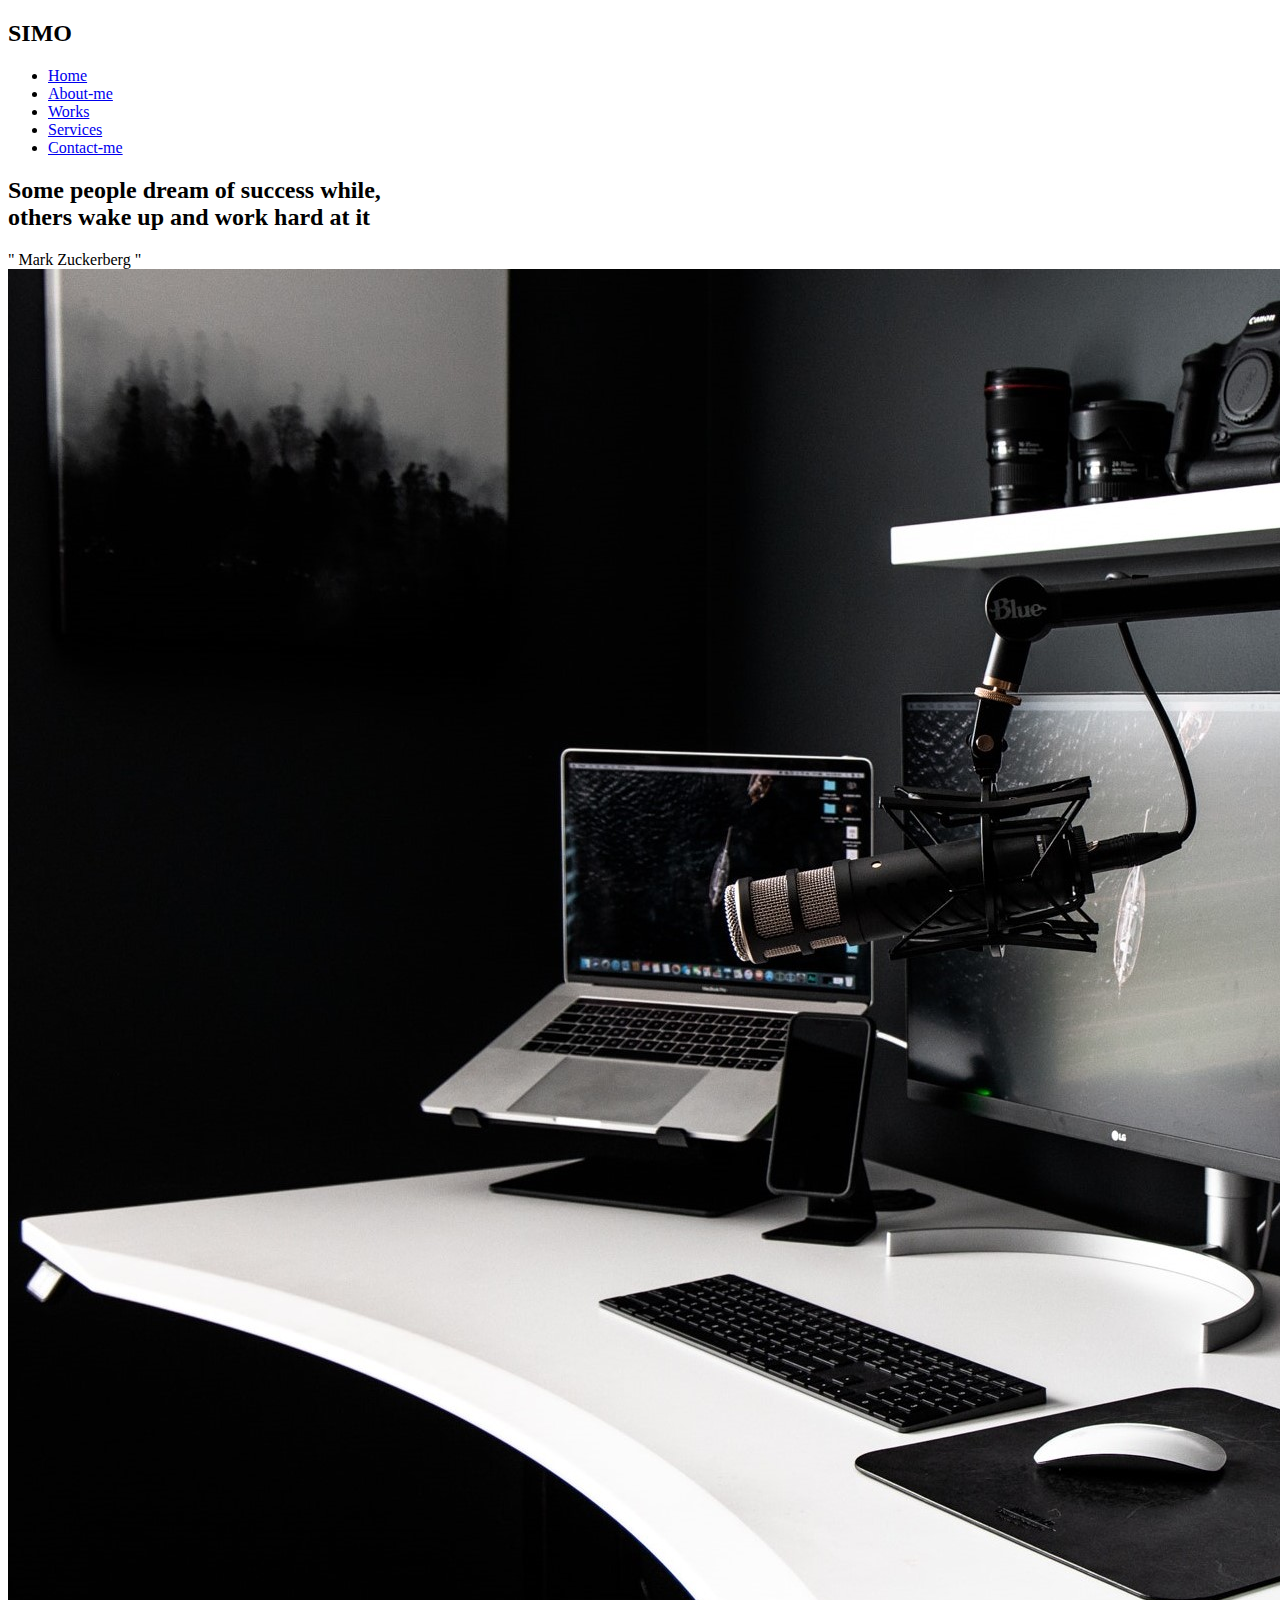
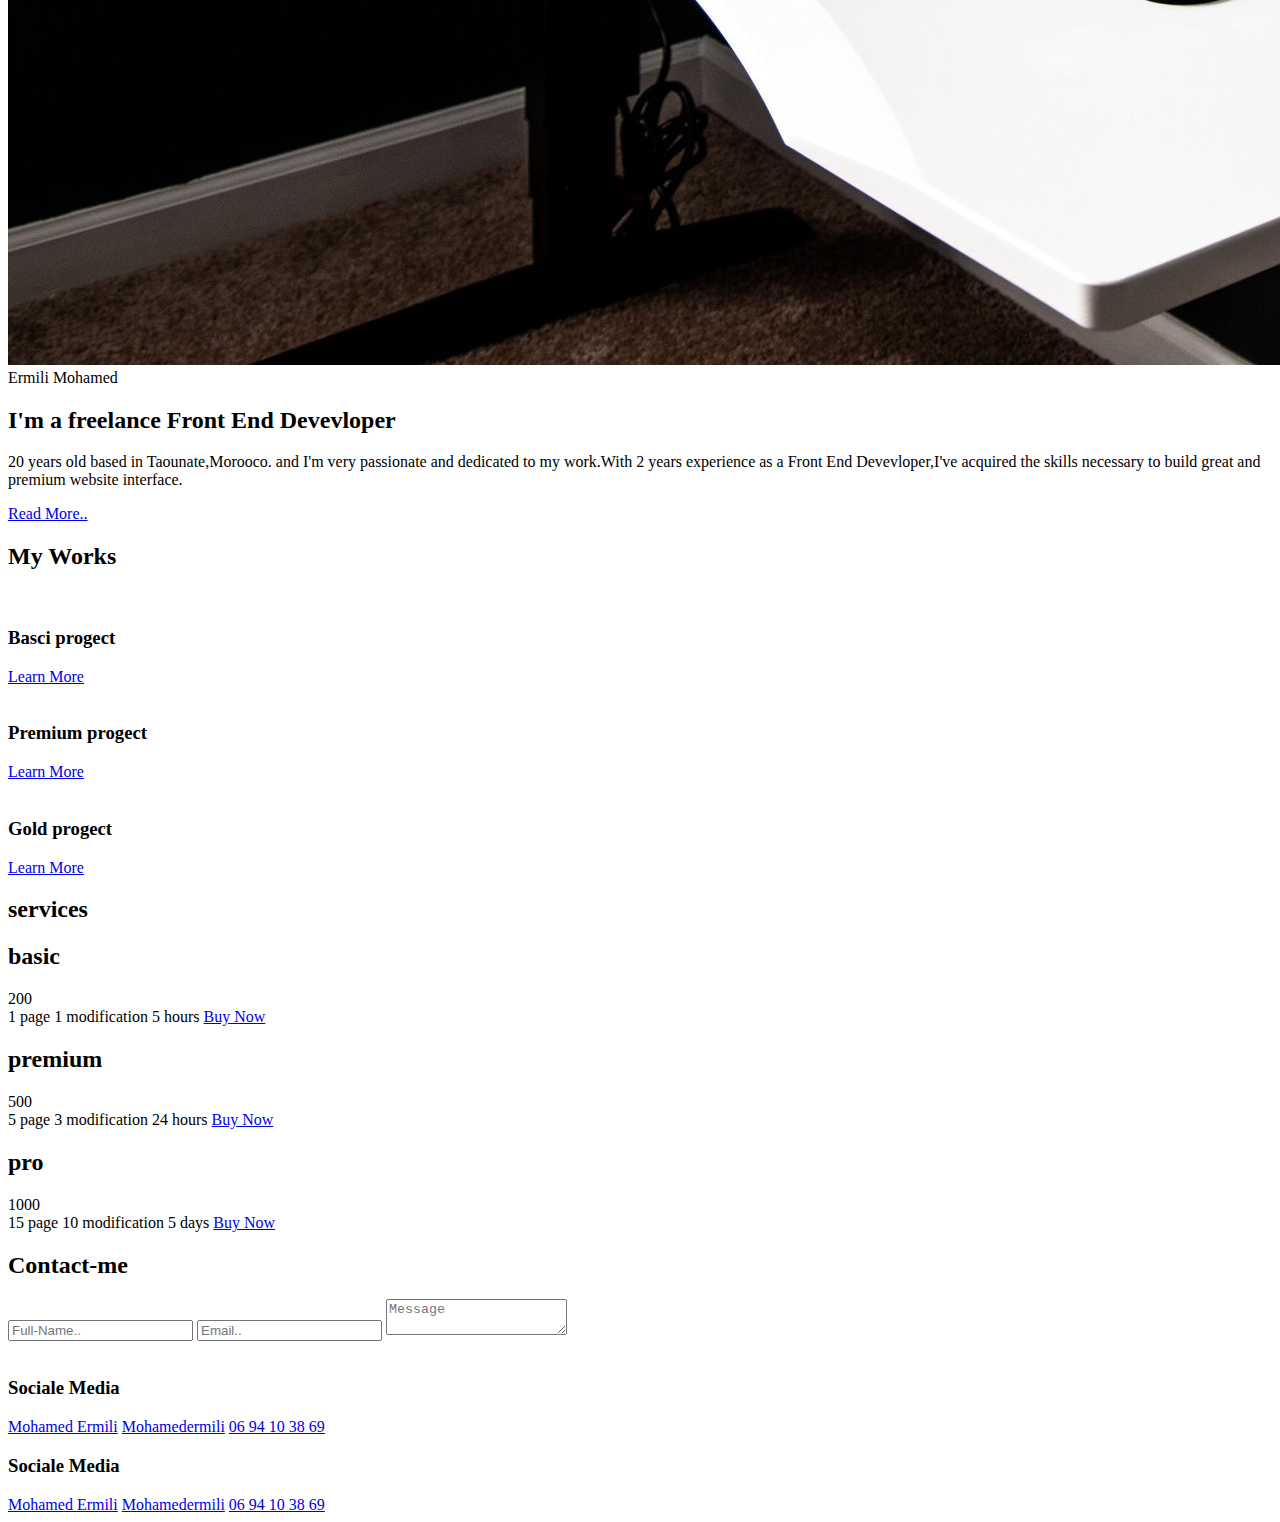
==== index.html @ 32593f36 "update" ====
<!DOCTYPE html>
<html lang="en">
<head>
    <meta charset="UTF-8">
    <meta http-equiv="X-UA-Compatible" content="IE=edge">
    <link rel="stylesheet" href="path/to/font-awesome/css/font-awesome.min.css">
    <meta name="viewport" content="width=device-width, initial-scale=1.0">
    <link rel="stylesheet" href="css/portfolio.css">
    <link rel="stylesheet" href="aos-master/dist/aos.css">
    <title>Portfolio</title>
</head>
<body>
    <header>
        <div class="container">
            <div class="logo">
                <h2><span>S</span>IMO</h2>
            </div>
            <div class="nav">
                    <i class="fa fa-bars"></i>
                <ul>
                    <li><a href="#" class="active">Home</a></li>
                    <li><a href="#About-me">About-me</a></li>
                    <li><a href="#Works">Works</a></li>
                    <li><a href="#Services">Services</a></li>
                    <li><a href="#Contact-me">Contact-me</a></li>
                </ul>
            </div>
        </div>
    </header>
    <section class="slider">
        <div class="title">
            <h2 class="uppercase">Some people dream of success
            while,<br>
            others wake up and work hard at it</h2>
            <span>" Mark Zuckerberg "</span>
        </div>
    </section>
    <section class="about" id="About-me">
        <div class="container">
            <div class="image" data-aos="fade-down">
                <img src="images/computer.jpg" alt="">
            </div>
            <div class="info" data-aos="fade-up">
                <div class="desc">
                    <span>Ermili Mohamed</span>
                    <h2>I'm a freelance Front End Devevloper</h2>
                    <p>
                        20 years old based in Taounate,Morooco. and I'm very passionate and dedicated to my work.With 2 years experience as a Front End Devevloper,I've acquired the skills necessary to build great and premium website interface.
                    </p>
                    <a href="#">Read More..</a>
                </div>
            </div>
        </div>
    </section>
    <section class="progect" id="Works" data-aos="fade-up">
        <div class="main-title">
            <h2 class="">My Works</h2>
        </div>
        <div class="container">
            <div class="box"  data-aos="fade-left">
                <img src="images/work1.webp" alt="">
                <div class="desc" data-aos="fade-up">
                    <h3> Basci progect <i class="fa fa-star"></i></h3>
                    <a href="#">Learn More</a>
                </div>
            </div>
            <div class="box"  data-aos="fade-up">
                <img src="images/work2.webp" alt="">
                <div class="desc" data-aos="fade-up">
                    <h3> Premium progect <i class="fa fa-star"></i> <i class="fa fa-star"></i></h3>
                    <a href="#">Learn More</a>
                </div>
            </div>
            <div class="box" data-aos="fade-up">
                <img src="images/work3.webp" alt="">
                <div class="desc" data-aos="fade-up">
                    <h3> Gold progect <i class="fa fa-star"></i><i class="fa fa-star"></i><i class="fa fa-star"></i></h3>
                    <a href="#">Learn More</a>
                </div>
            </div>
        </div>
    </section>
    <section class="services" id="Services" data-aos="fade-up">
        <div class="container">
            <div class="main-title">
                <h2 class="">services</h2>
            </div>
            <div class="prices">
                <div class="box" data-aos="fade-up">
                    <h2>basic <br><i class="fa fa-star"></i></h2>
                    <div class="number">
                        <span>200</span>
                    </div>
                    <span class="cond">1 page</span>
                    <span class="cond">1 modification</span>
                    <span class="cond">5 hours</span>
                    <a href="#">Buy Now</a>
                </div>
                <div class="box">
                    <h2>premium <br><i class="fa fa-star"></i> <i class="fa fa-star"></i></h2>
                    <div class="number">
                        <span>500</span>
                    </div>
                    <span class="cond">5 page</span>
                    <span class="cond">3 modification</span>
                    <span class="cond">24 hours</span>
                    <a href="#">Buy Now</a>
                </div>
                <div class="box" data-aos="fade-down">
                    <h2>pro <br><i class="fa fa-star"></i> <i class="fa fa-star"></i> <i class="fa fa-star"></i></h2>
                    <div class="number">
                        <span>1000</span>
                    </div>
                    <span class="cond">15 page</span>
                    <span class="cond">10 modification</span>
                    <span class="cond">5 days</span>
                    <a href="#">Buy Now</a>
                </div>
            </div>
        </div>
    </section>
    <footer id="Contact-me">
        <div class="main-title">
            <h2 class="">Contact-me</h2>
        </div>
        <div class="container">
            <form action="">
                <label for=""> </label>
                <input type="text"  placeholder="Full-Name..">
                <label for=""></label>
                <input type="email" placeholder="Email..">
                <label for=""></label>
                <textarea placeholder="Message"></textarea >
            </form>
            <div class="me">
                <div class="image">
                    <img src="images/skills-01.jpg" alt="">
                </div>
                <div class="contact">
                    <div class="sociale">
                        <h3>Sociale Media</h3>
                        <a href="#">Mohamed Ermili</a>
                        <a href="#"> Mohamedermili</a>
                        <a href="#">06 94 10 38 69</a>
                    </div>
                    <div class="sociale">
                        <h3>Sociale Media</h3>
                        <a href="#">Mohamed Ermili</a>
                        <a href="#"> Mohamedermili</a>
                        <a href="#">06 94 10 38 69</a>
                    </div>
                </div>
            </div>
        </div>
    </footer>
    <script src="aos-master/dist/aos.js"></script>
    <script> AOS.init()</script>
</body>
</html>
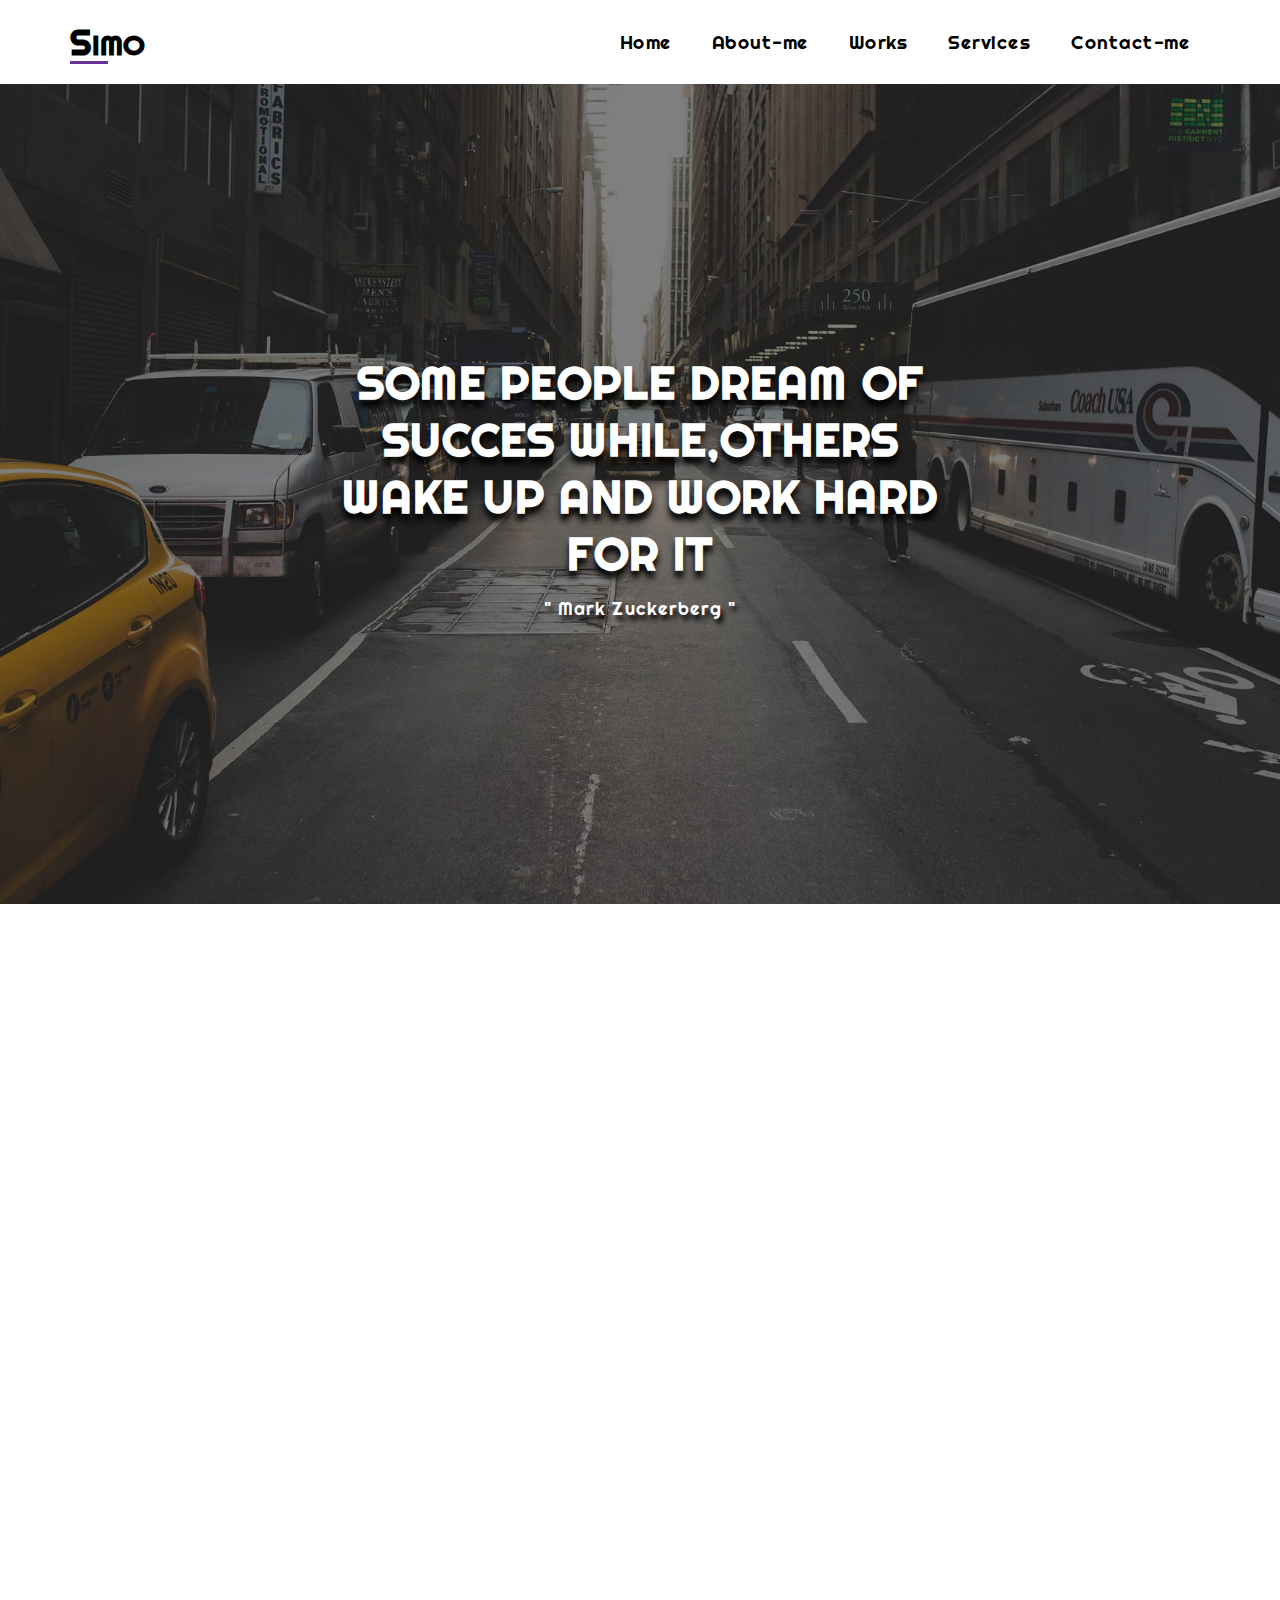
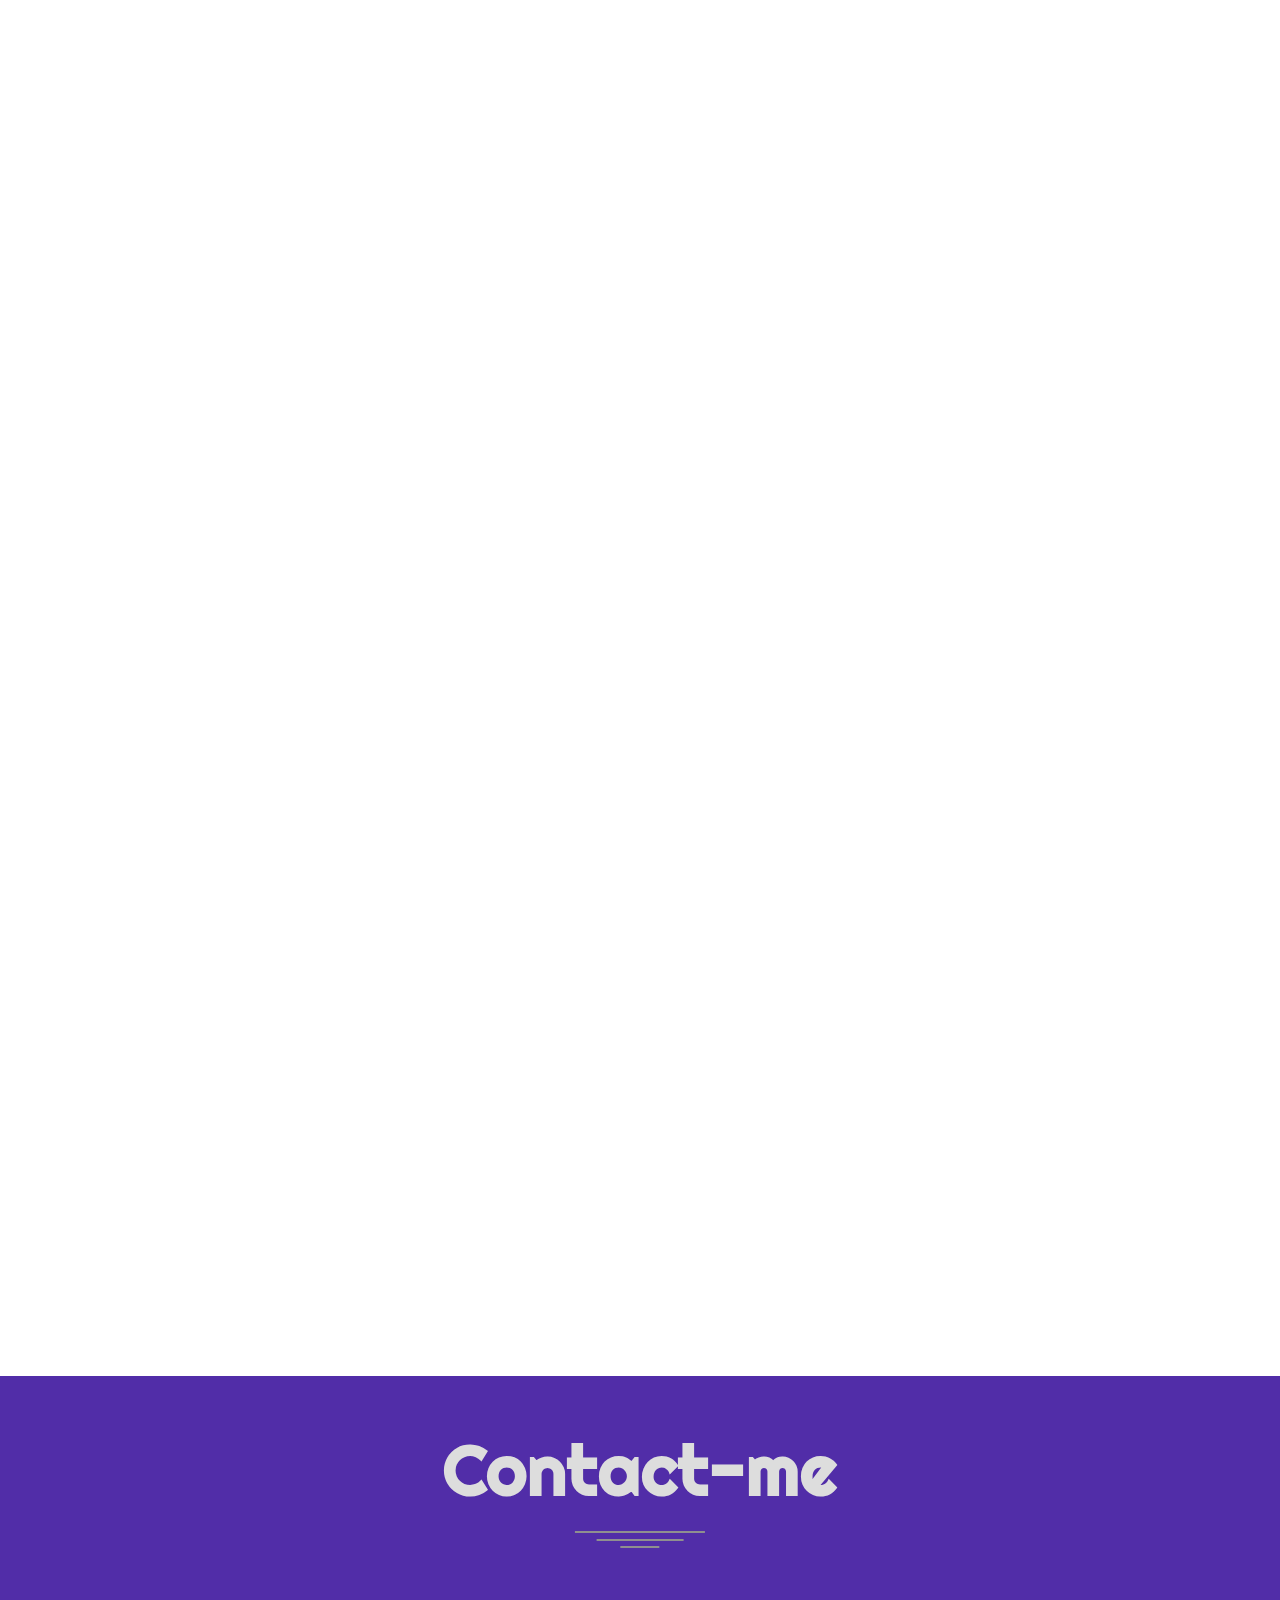
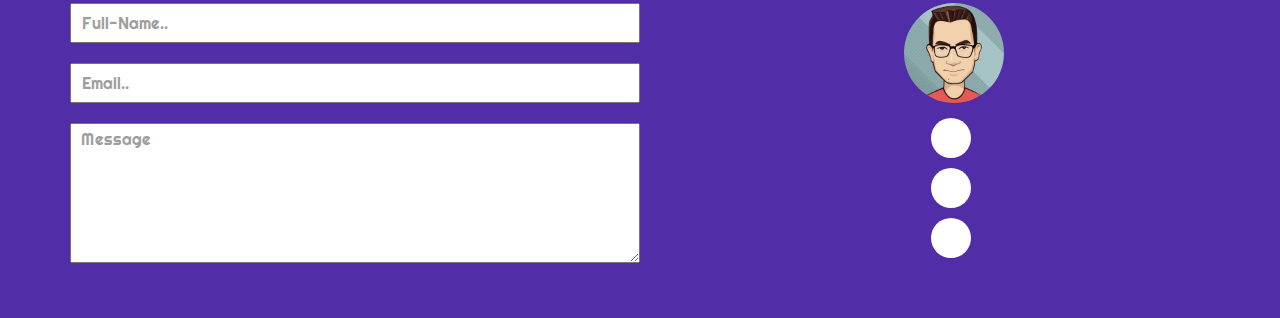
==== commit c703b343: "Add files via upload" ====
--- a/index.html
+++ b/index.html
@@ -3,10 +3,14 @@
 <head>
     <meta charset="UTF-8">
     <meta http-equiv="X-UA-Compatible" content="IE=edge">
-    <link rel="stylesheet" href="path/to/font-awesome/css/font-awesome.min.css">
     <meta name="viewport" content="width=device-width, initial-scale=1.0">
+    <link rel="stylesheet" href="css/all.min.css">
+    <link rel="stylesheet" href="css/normalize.css">
     <link rel="stylesheet" href="css/portfolio.css">
     <link rel="stylesheet" href="aos-master/dist/aos.css">
+    <link rel="preconnect" href="https://fonts.googleapis.com">
+    <link rel="preconnect" href="https://fonts.gstatic.com" crossorigin>
+    <link href="https://fonts.googleapis.com/css2?family=Righteous&display=swap" rel="stylesheet">
     <title>Portfolio</title>
 </head>
 <body>
@@ -29,9 +33,7 @@
     </header>
     <section class="slider">
         <div class="title">
-            <h2 class="uppercase">Some people dream of success
-            while,<br>
-            others wake up and work hard at it</h2>
+            <h2 class="uppercase">Some people dream of succes while,others wake up and work hard for it</h2>
             <span>" Mark Zuckerberg "</span>
         </div>
     </section>
@@ -138,17 +140,10 @@
                 </div>
                 <div class="contact">
                     <div class="sociale">
-                        <h3>Sociale Media</h3>
-                        <a href="#">Mohamed Ermili</a>
-                        <a href="#"> Mohamedermili</a>
-                        <a href="#">06 94 10 38 69</a>
-                    </div>
-                    <div class="sociale">
-                        <h3>Sociale Media</h3>
-                        <a href="#">Mohamed Ermili</a>
-                        <a href="#"> Mohamedermili</a>
-                        <a href="#">06 94 10 38 69</a>
-                    </div>
+                        <a href="https://web.facebook.com/profile.php?id=100071168709455" target="blank"><i class="fb fab fa-facebook-f"></i> </a>
+                        <a href="https://www.instagram.com/ermilimed" target="_blank"><i class="inst fab fa-instagram"></i> </a>
+                        <a href="https://web.whatsapp.com" target="_blank"><i class="wtsp fab fa-whatsapp"></i> </a>
+                    </div> 
                 </div>
             </div>
         </div>
@@ -156,4 +151,4 @@
     <script src="aos-master/dist/aos.js"></script>
     <script> AOS.init()</script>
 </body>
-</html>
+</html>--- a/css/portfolio.css
+++ b/css/portfolio.css
@@ -0,0 +1,596 @@
+*{
+    box-sizing: border-box;
+    margin: 0;
+    padding: 0;
+}
+body{
+    font-family: 'Righteous', cursive;
+    scroll-behavior: smooth;
+}
+.container{
+    margin-right: auto;
+    margin-left: auto;
+    padding-right:15px ;
+    padding-left:15px ;
+    max-width: 100%;
+}
+
+@media(min-width:768px){
+    .container{
+        width: 750px;
+    }
+}@media(min-width:992px){
+    .container{
+        width: 970px;
+    }
+}@media(min-width:1200px){
+    .container{
+        width: 1170px;
+    }
+}
+.uppercase{
+    text-transform: uppercase;
+}
+li{
+    list-style: none;
+}
+a{
+    text-decoration: none;
+}
+.main-title{
+    width: fit-content;
+    margin-bottom: 70px;
+    margin-left: auto;
+    margin-right: auto;
+    padding: 0 20px;
+    position: relative;
+}
+.main-title h2{
+    color: #ddd;
+    font-size: 70px;
+    text-align:center;
+    margin-bottom:90px ;
+    position: relative;
+    
+}
+@media(max-width:767px){
+    .main-title h2{
+        font-size: 50px;
+    }
+}
+.main-title::before,.main-title::after,.main-title h2::before{
+    content: "";
+    position: absolute;
+    height:2px;
+    left: 50%;
+    transform: translateX(-50%);
+    background: #8f8f8f;
+}
+.main-title::before{
+    width: 30%;
+    bottom: -20px;
+}
+.main-title::after{
+    width: 20%;
+    bottom: -28px;
+}
+.main-title h2::before{
+    width: 10%;
+    bottom: -35px;
+}
+header{
+    padding-top: 20px;
+    padding-bottom: 20px;
+}
+header .container{
+    display: flex;
+    justify-content: space-between;
+    align-items: center;
+}
+header .container .logo h2{
+    font-size: 28px;
+    cursor: pointer;
+    position: relative;
+}
+header .container .logo h2::before{
+    content: "";
+    position: absolute;
+    height: 3px;
+    width: 50%;
+    background-color: rebeccapurple;
+    bottom: 0;
+    left: 0;
+    transition: width 0.3s;
+
+}
+header .container .logo h2:hover::before{
+    width: 100%;
+}
+header .container .logo h2 span{
+    font-size: 35px;
+}
+header .container .nav {
+    position: relative;
+}
+header .container .nav i {
+    display: none;
+}
+header .container .nav ul{
+    display: flex;
+}
+@media(max-width:992px){
+    header .container .nav ul{
+        display: none;
+        flex-direction: column;
+        background: #fff;
+        position: absolute;
+        width: 215px;
+        right: 0px;
+        top: 65px;
+        padding: 10px;
+        border-radius: 10px;
+        transition: .3s;
+        z-index: 5;
+    }
+    header .container .nav i{
+        display: block;
+        font-size: 25px;
+    }
+    header .container .nav:hover ul{
+        display: flex;
+    }
+    header .container .nav ul li:hover{
+        padding: 10px 0;
+    }
+}
+header .container .nav ul li{
+    margin: 0 10px;
+    transition: 0.3s;
+}
+header .container .nav ul li:hover{
+    padding-left: 10px;
+}
+header .container .nav ul li a{
+    display: block;
+    padding: 10px;
+    letter-spacing: 0.5px;
+    color: #000;
+    font-size: 19px;
+    font-family:"Righteous";
+    transition: 0.3s;
+    border-radius: 10px;
+}
+header .container .nav ul li a:hover{
+    color: black;
+    box-shadow: 2px 2px 5px 1px #333;
+}
+.slider{
+    padding: 20px ;
+    position: relative;
+    height: calc(100vh - 80px);
+    background-image:url('../images/background3.webp');
+    background-size: cover;
+    background-position: center;
+}
+.slider::after{
+    content: "";
+    position: absolute;
+    top: 0;
+    left: 0;
+    width: 100%;
+    height: 100%;
+    background-color: rgba(0, 0, 0, 50%);
+}
+.slider .title{
+    height: fit-content;
+    width: fit-content;
+    position: absolute;
+    top: 50%;
+    left: 50%;
+    transform: translate(-50% , -50%);
+    text-align: center;
+    letter-spacing: 1px;
+    z-index: 3;
+}
+.slider .title h2{
+    font-size: 45px;
+    color: #fff;
+    text-shadow: 0px 7px 6px #000;
+    max-width: 780px;
+}
+.slider .title span{
+    display: block;
+    font-size: 18px;
+    color: #fff;
+    margin: 15px 0;
+    text-shadow: 3px 5px 5px #000;
+}
+/* About-us*/
+.about {
+    padding-top: 80px;
+    padding-bottom: 50px;
+}
+.about .container{
+    display: flex;
+    justify-content: space-between;
+    align-items: center;
+}
+@media(max-width:768px){
+    .about .container{
+        flex-direction: column;
+        align-items: center;
+    }
+}
+.about .container .image{
+    width: 40%;
+    position: relative;
+}
+.about .container .image::before{
+    content: "";
+    position: absolute;
+    top: -16px;
+    left: 0;
+    height: 90%;
+    width: 95%;
+    z-index: -1;
+    transform: translate(-18px ,70px);
+    border-top-left-radius: 0;
+    border-bottom-left-radius: 100px;
+    border: 1px solid #c0aaaa;
+    transition: 0.3s;
+}
+@media(max-width:768px){
+    .about .container .image::before{
+        top: -25px;
+        left: 3px;
+        height: 88%;
+    }
+}
+.about .container .image:hover:before{
+    background:#a67dee;
+}
+@media(max-width:768px){
+    .about .container .image{
+        width: 90%;
+    }
+}
+@media(min-width:992px){
+    .about .container .image{
+        width: 43%;
+    }
+}
+.about .container .image img{
+    width: 100%;
+    border-bottom-left-radius: 100px;
+}
+.about .container .info{
+    position: relative;
+    height: 400px;
+    width: 45%;
+}
+@media(max-width:768px){
+    .about .container .info{
+        width: 90%;
+        text-align: center;
+    }
+}
+.about .container .info .desc{
+    position: absolute;
+    top: 20%;
+}
+.about .container .info .desc span{
+    display: block;
+    font-size: 18px;
+    color: #333;
+    margin-bottom: 10px;
+}
+.about .container .info .desc h2{
+    font-size: 32px;
+    margin-bottom: 15px;
+}
+.about .container .info .desc p{
+    color: #333;
+    line-height: 1.5;
+}
+.about .container .info .desc a{
+    display: block;
+    color: #fff;
+    background: linear-gradient(
+-45deg
+, #000, #000000ab);
+    width: fit-content;
+    padding: 13px 20px;
+    margin-top: 20px;
+    transition: .3s;
+}
+@media(max-width:768px){
+    .about .container .info .desc a{
+        margin-left:auto ;
+        margin-right:auto ;
+    }
+}
+.about .container .info .desc a:hover{
+    box-shadow: 0px 8px 6px -4px #000000de;
+}
+
+/*Services*/
+.services{
+    padding-top: 50px;
+    padding-bottom: 50px;
+}
+.services .container .prices{
+    display: grid;
+    grid-template-columns: repeat(auto-fill , minmax(310px,1fr));
+    gap: 15px;
+}
+.services .container .box{
+    text-align: center;
+    background-color: #eeeeee8a;
+    position: relative;
+}
+.services .container .box:hover{
+
+    transition: color 0.3s;
+}
+.services .container .box::before{
+    content: "";
+    position: absolute;
+    background: linear-gradient( 
+    -46deg
+    , #8641ff, #57359896, #e4dbdb);
+    width: 100%;
+    height: 0%;
+    left: 0;
+    top: 0;
+    z-index: -10;
+    transition: height 0.3s
+}
+.services .container .box:hover::before{
+    height: 100%;
+}
+.services .container .box > h2{
+    text-transform: uppercase;
+    color: #000;
+    margin: 20px 0;
+    font-weight: 400;
+}
+.services .container .box > h2 i{
+    color: #ffeb3b;
+    margin-top: 10px;
+}
+.services .container .box .number{
+    padding: 12px;
+    border: 2px solid #ddd;
+    width: 170px;
+    height: 70px;
+    margin: 15px auto;
+    border-top-left-radius: 100px;
+    border-bottom-right-radius: 100px;
+}
+.services .container .box .number span{
+    color:rebeccapurple;
+    position: relative;  
+    font-size: 35px;
+    font-weight: 900;
+}
+.services .container .box .number span::before{
+    content: "DH";
+    position: absolute;
+    top: -7px;
+    right: -26px;
+    font-size: 15px;
+
+}
+.services .container .box span.cond{
+    display: block;
+    padding: 20px 10px;
+    position: relative;
+    width: 150px;
+    margin:  5px auto;
+    font-size: 17px;
+    letter-spacing: 0.5px;
+}
+.services .container .box span.cond::after{
+    content: "";
+    position: absolute;
+    border-bottom: 2px solid #ddd;
+    border-bottom-left-radius: 12px;
+    width: 70%;
+    height: 20px;
+    left: 16px;
+    bottom: 2px;
+}
+.services .container .box a{
+    display: block;
+    width: 143px;
+    margin: 30px auto;
+    padding: 15px 0;
+    background: #673ab7de;
+    color: #fff;
+    letter-spacing: 0.5px;
+    font-size: 17px;
+    transition: .3s;
+}
+.services .container .box:hover a{
+    border-radius: 50%;
+    width: 120px;
+    height: 50px;
+    display: flex;
+    align-items: center;
+    justify-content: center;
+    background: #ffffff;
+    color: #8641ff;
+}
+
+/* Progect */
+.progect{
+    padding-top: 50px;
+    padding-bottom: 50px;
+    overflow: hidden;
+}
+.progect .container{
+    display: grid;
+    grid-template-columns: repeat(auto-fill, minmax(310px, 1fr));
+    gap: 10px;
+}
+.progect .container .box{
+    background: #f6f6f6;
+    transition: .3s;
+}
+.progect .container .box img{
+    width: 100%;
+}
+.progect .container .box .desc{
+    padding: 15px;
+}
+.progect .container .box .desc h3{
+    margin-bottom: 10px;
+    letter-spacing: 00.5px;
+    font-size: 20px;
+    text-align: center;
+}
+.progect .container .box .desc h3 i{
+    color: #ffeb3b;
+    font-size: 21px;
+}
+.progect .container .box .desc a{
+    display: block;
+    color: #fff;
+    background: linear-gradient(
+-45deg
+, #000, #000000ab);
+    width: fit-content;
+    padding: 13px 20px;
+    margin-top: 20px;
+    transition: .3s;
+    margin-right: auto;
+    margin-left: auto;
+}
+.progect .container .box .desc a:hover{
+    box-shadow: 0px 8px 6px -4px #000000de;
+}
+
+/* footer */
+footer{
+    padding-top: 50px ;
+    padding-bottom: 50px ;
+    background-color: #512da8;
+    overflow: hidden;
+}
+footer .container{
+    display: flex;
+    justify-content: space-between;
+
+}
+@media(max-width:768px){
+    footer .container{
+        flex-direction: column;
+        gap: 20px;
+        
+    }   
+}
+footer .container form{
+    width: 50%;
+}
+@media(max-width:768px){
+    footer .container form{
+        width: 100%;
+    }   
+}
+
+footer .container form input{
+    display: block;
+    margin-bottom: 20px;
+    height: 40px;
+    
+}
+footer .container form textarea{
+    height: 140px;
+}
+footer .container form textarea,footer .container form input{
+    outline: none;
+    padding: 5px 10px;
+    width: 100%;
+    font-size: 16px;
+    font-family:"Righteous";
+}
+footer .container form textarea::placeholder,footer .container form input::placeholder{
+    color: #a09d9d;
+}
+footer .container .me{
+    width: 45%;
+}
+@media(max-width:768px){
+    footer .container .me{
+        width: 100%;
+        order: -1;
+    }   
+}
+footer .container .me .image{
+    width: 100px;
+    height: 100px;
+    margin-left: auto;
+    margin-right: auto;
+}
+footer .container .me .image img{
+    width: 100%;
+    border-radius: 50%;
+}
+footer .container .me .contact{
+    display: flex;
+    flex-direction: column;
+}
+footer .container .me .contact .sociale{
+margin-top: 15px;
+    margin-right:auto ;
+    margin-left:auto ;
+}
+@media(max-width:768px){
+    footer .container .me .contact .sociale{
+        display: flex;
+    }
+}
+footer .container .me .contact .sociale h3{
+    font-size: 21px;
+    letter-spacing: 0.5px;
+    margin-bottom: 15px;
+}
+footer .container .me .contact .sociale a{
+    display: block;
+    color:#fff;
+    margin-bottom: 10px;
+}
+
+footer .container .me .contact .sociale a i{
+    width: 40px;
+    height: 40px;
+    background: #fff;
+    display: flex;
+    justify-content: center;
+    align-items: center;
+    font-size: 20px;
+    border-radius: 50%;
+    margin-right: 5px;
+    transition: color .3s;
+}
+footer .container .me .contact .sociale a i.fb{
+    color: blue;
+}
+footer .container .me .contact .sociale a:hover i.fb{
+    background-color: blue;
+}
+footer .container .me .contact .sociale a i.inst{
+    color: rgb(226, 69, 174);
+}
+footer .container .me .contact .sociale a:hover i.inst{
+    background-color: rgb(226, 69, 174);
+}
+footer .container .me .contact .sociale a i.wtsp{
+    color: rgb(0, 255, 85);
+}
+footer .container .me .contact .sociale a:hover i.wtsp{
+    background-color: rgb(0, 255, 85);
+}
+footer .container .me .contact .sociale a:hover i{
+ color: #fff;
+}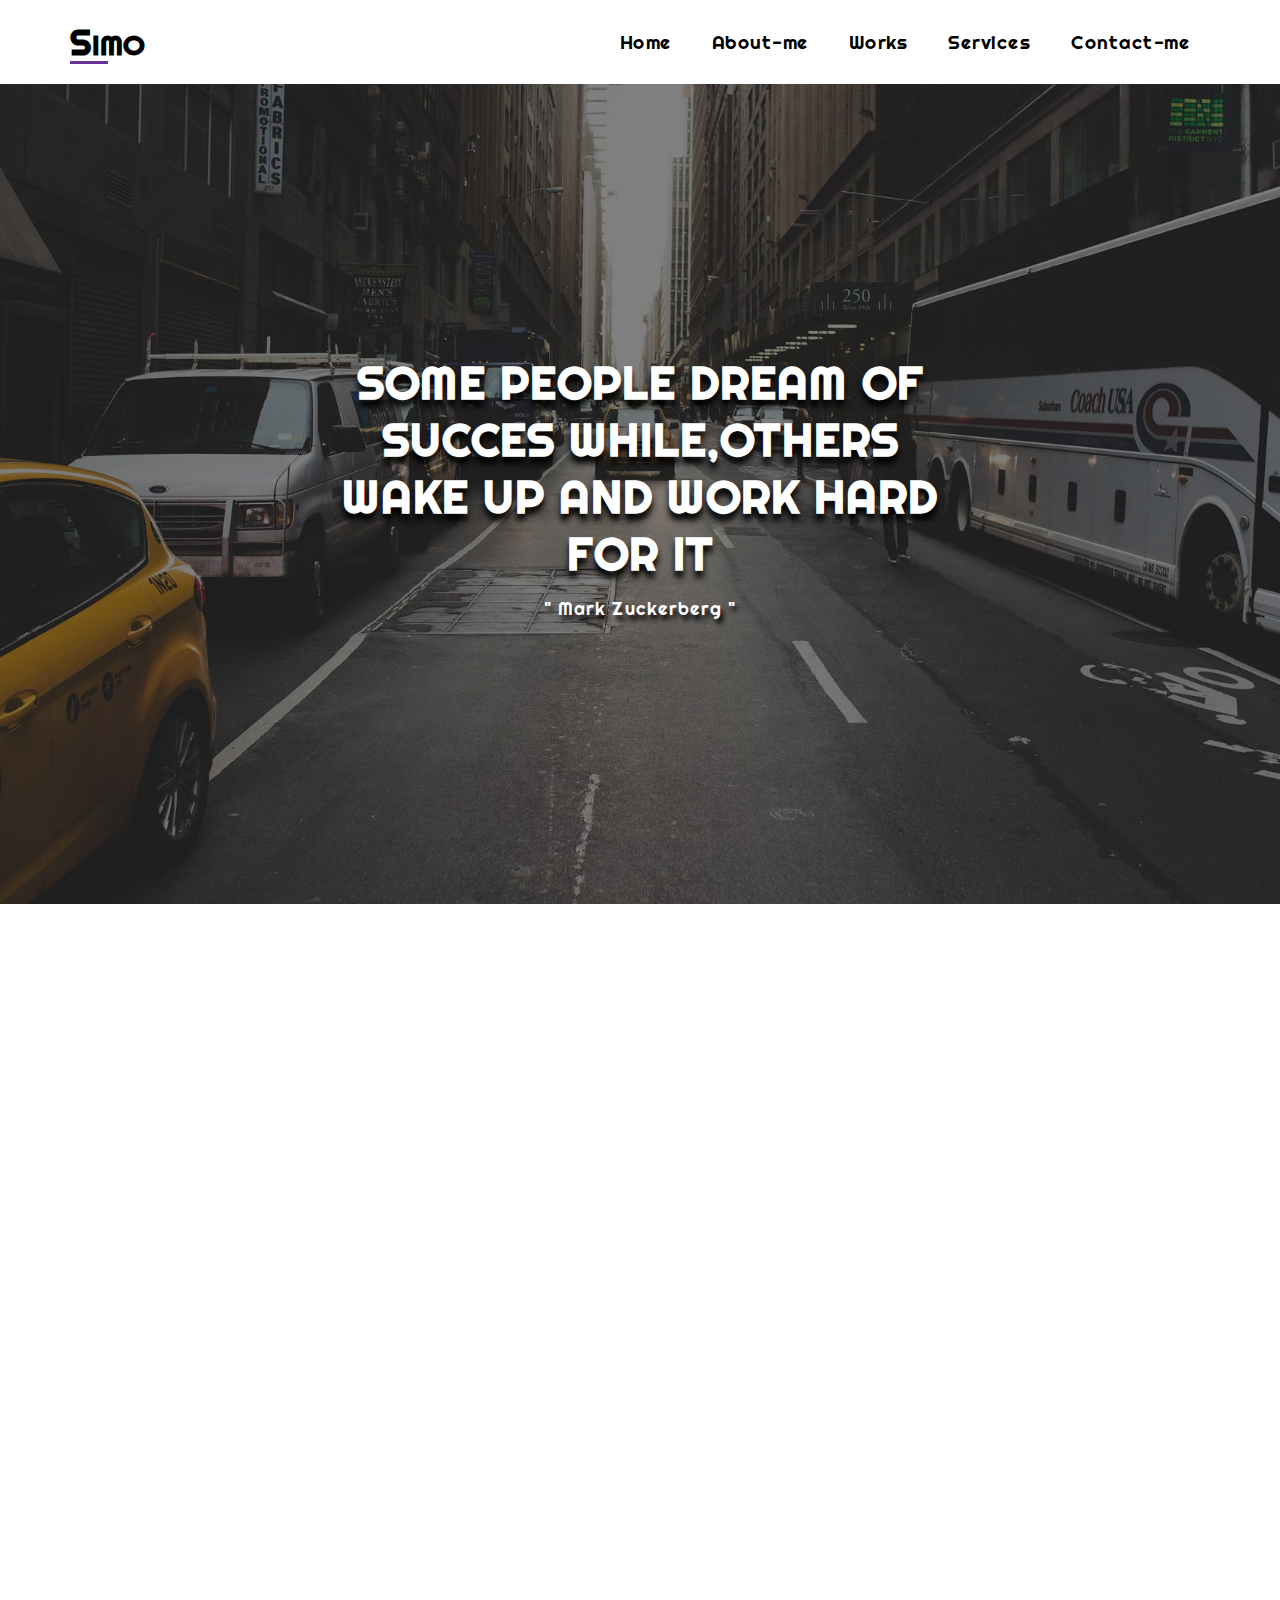
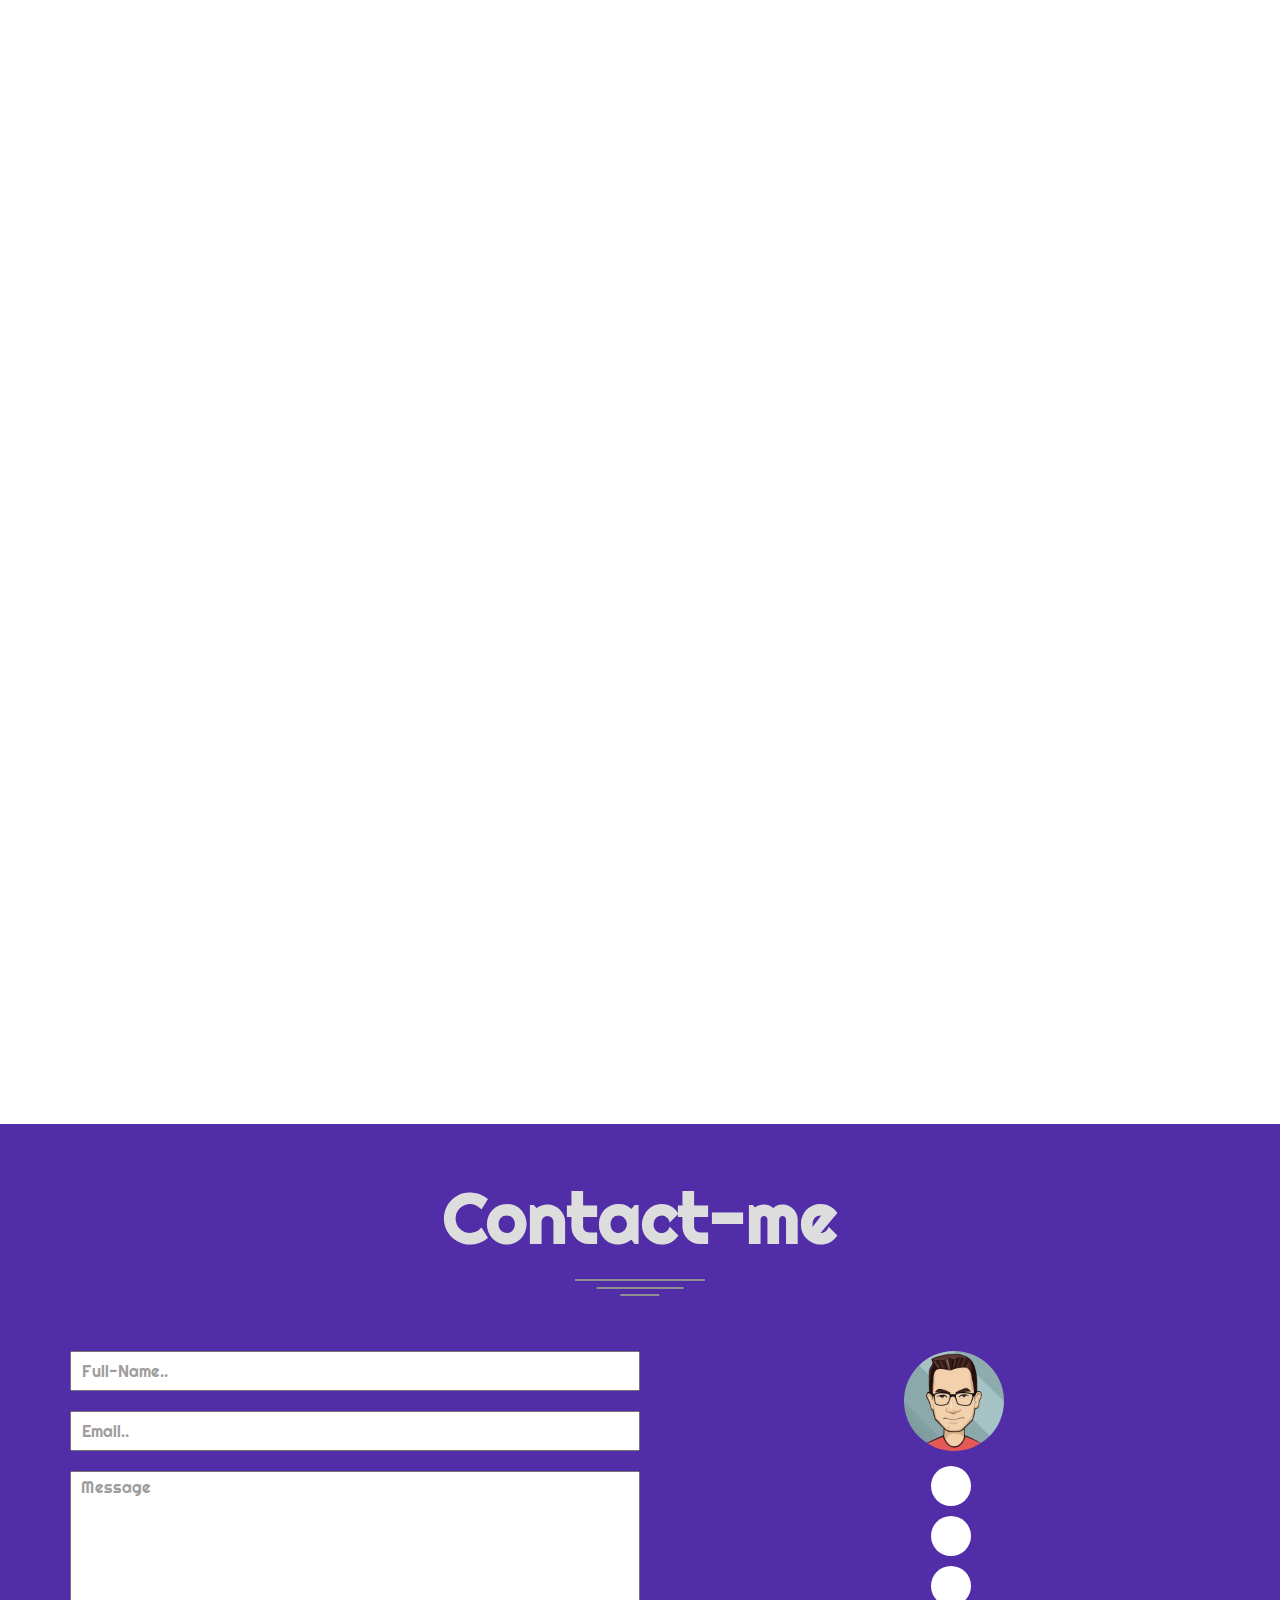
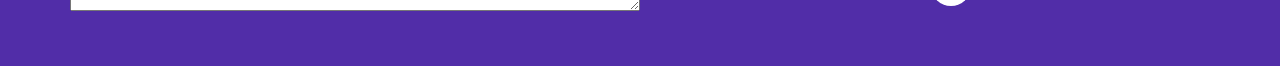
==== commit de8c5896: "Add files via upload" ====
--- a/index.html
+++ b/index.html
@@ -54,7 +54,7 @@
             </div>
         </div>
     </section>
-    <section class="progect" id="Works" data-aos="fade-up">
+    <section class="project" id="Works" data-aos="fade-up">
         <div class="main-title">
             <h2 class="">My Works</h2>
         </div>
@@ -62,22 +62,22 @@
             <div class="box"  data-aos="fade-left">
                 <img src="images/work1.webp" alt="">
                 <div class="desc" data-aos="fade-up">
-                    <h3> Basci progect <i class="fa fa-star"></i></h3>
-                    <a href="#">Learn More</a>
+                    <h3> Basic <i class="fas fa-star"></i></h3>
+                    <a href="index-more.html">Reade More</a>
                 </div>
             </div>
             <div class="box"  data-aos="fade-up">
                 <img src="images/work2.webp" alt="">
                 <div class="desc" data-aos="fade-up">
-                    <h3> Premium progect <i class="fa fa-star"></i> <i class="fa fa-star"></i></h3>
-                    <a href="#">Learn More</a>
+                    <h3> Advanced <i class="fas fa-star"></i> <i class="fas fa-star"></i></h3>
+                    <a href="index-more.html">Reade More</a>
                 </div>
             </div>
             <div class="box" data-aos="fade-up">
                 <img src="images/work3.webp" alt="">
                 <div class="desc" data-aos="fade-up">
-                    <h3> Gold progect <i class="fa fa-star"></i><i class="fa fa-star"></i><i class="fa fa-star"></i></h3>
-                    <a href="#">Learn More</a>
+                    <h3>Professional <i class="fas fa-star"></i><i class="fas fa-star"></i><i class="fas fa-star"></i></h3>
+                    <a href="index-more.html">Reade More</a>
                 </div>
             </div>
         </div>
@@ -111,7 +111,7 @@
                 <div class="box" data-aos="fade-down">
                     <h2>pro <br><i class="fa fa-star"></i> <i class="fa fa-star"></i> <i class="fa fa-star"></i></h2>
                     <div class="number">
-                        <span>1000</span>
+                        <span>1500</span>
                     </div>
                     <span class="cond">15 page</span>
                     <span class="cond">10 modification</span>
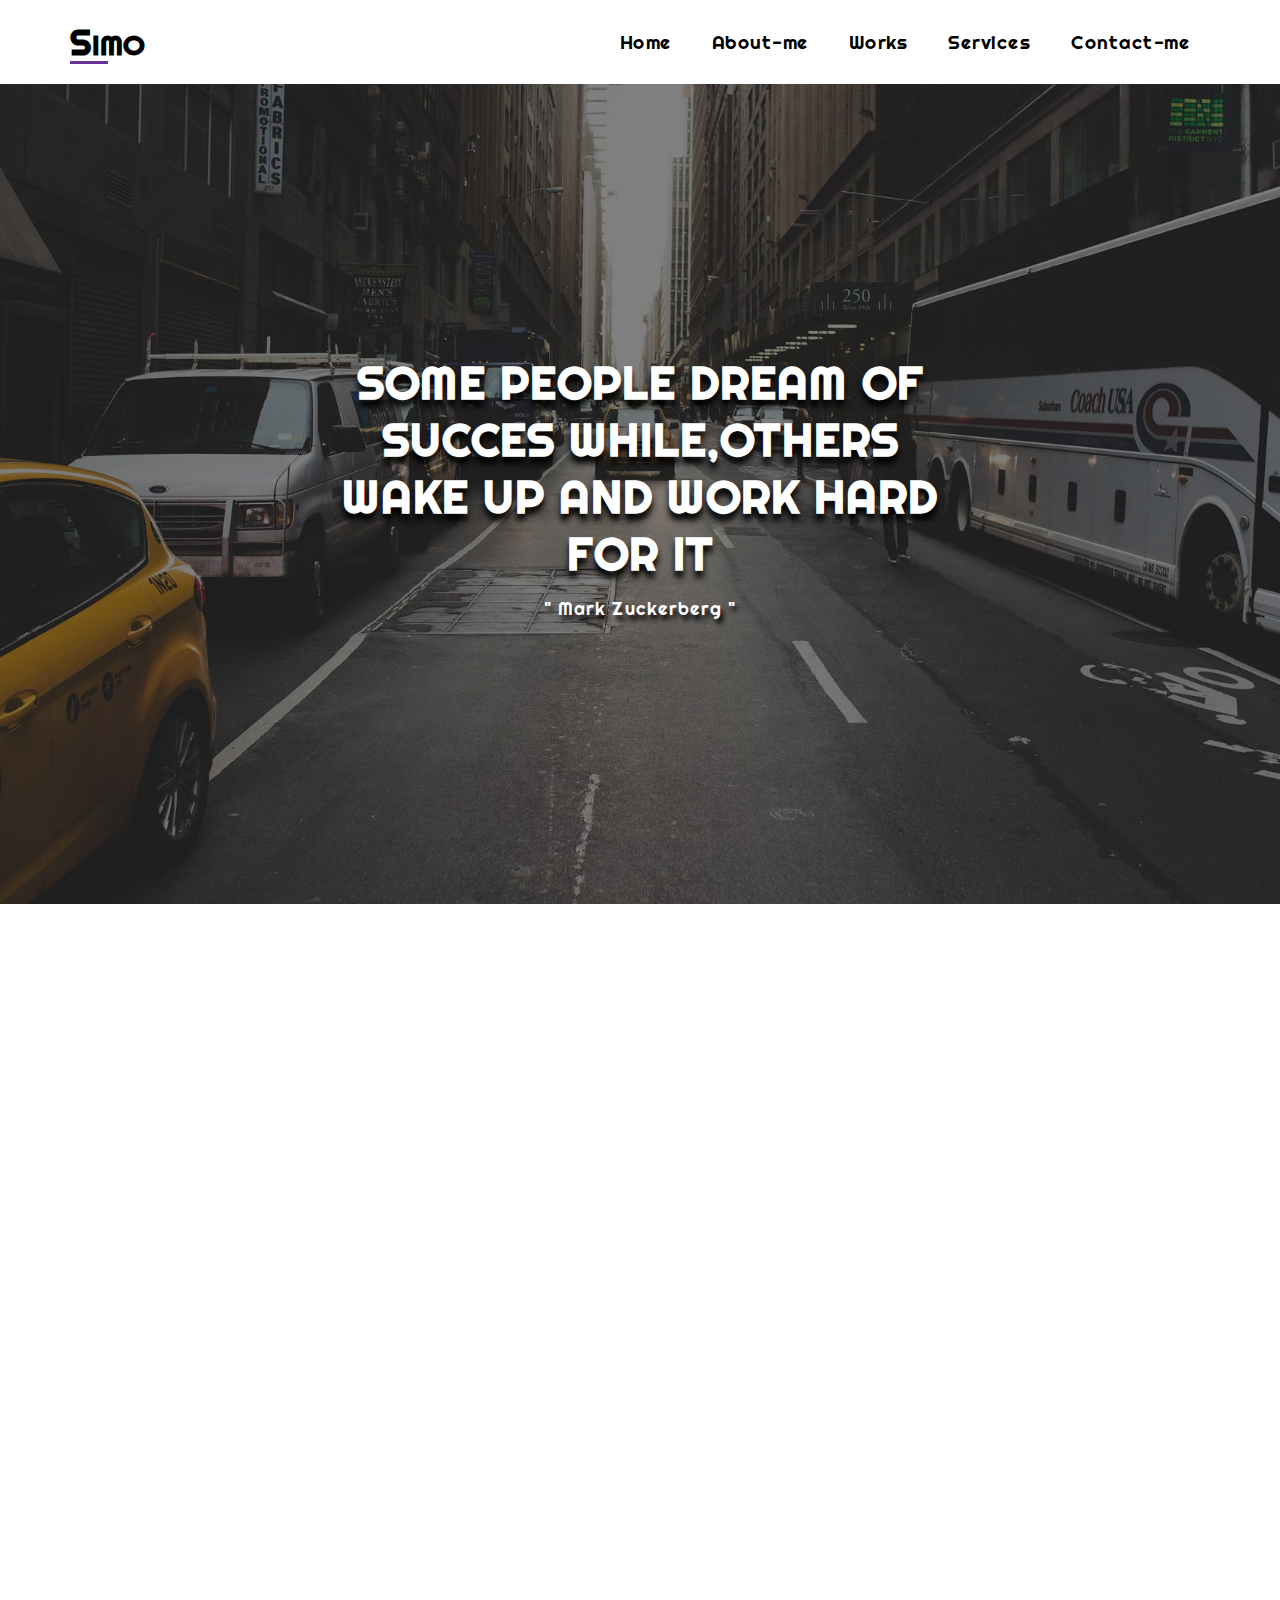
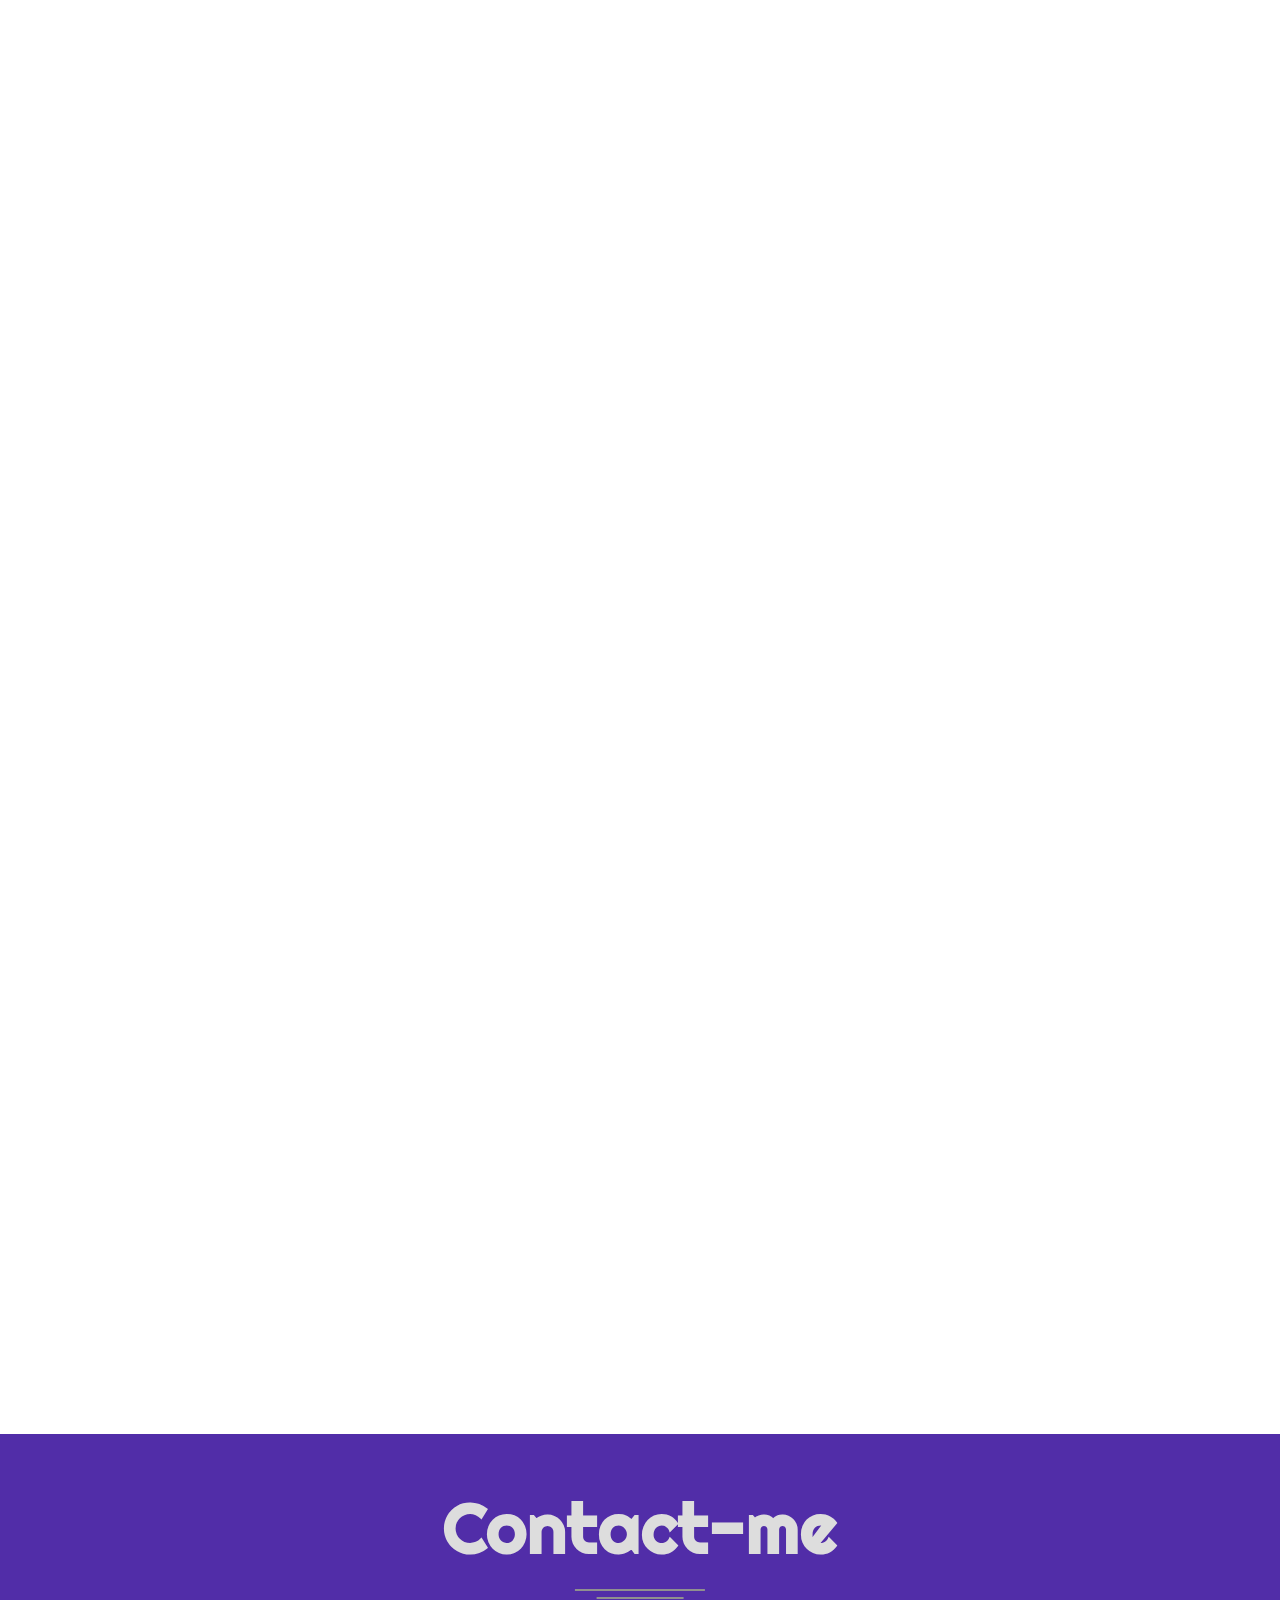
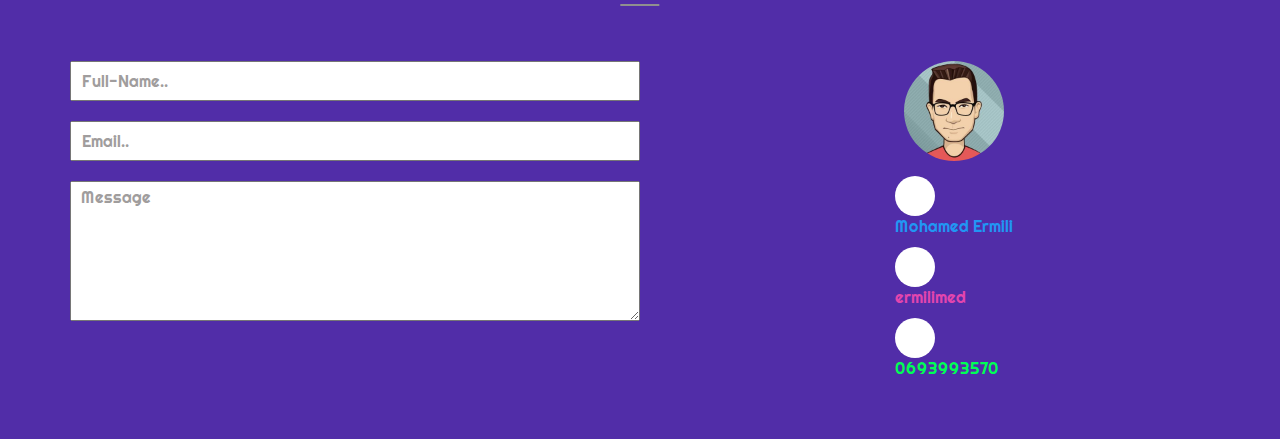
==== commit 308e2fc9: "Update index.html" ====
--- a/index.html
+++ b/index.html
@@ -1,4 +1,4 @@
-<!DOCTYPE html>
+ <!DOCTYPE html>
 <html lang="en">
 <head>
     <meta charset="UTF-8">
@@ -47,7 +47,7 @@
                     <span>Ermili Mohamed</span>
                     <h2>I'm a freelance Front End Devevloper</h2>
                     <p>
-                        20 years old based in Taounate,Morooco. and I'm very passionate and dedicated to my work.With 2 years experience as a Front End Devevloper,I've acquired the skills necessary to build great and premium website interface.
+                        20 years old live in casablanca,Morocco. and I'm very passionate and dedicated to my work.With 2 years experience as a Front End Devevloper,I've acquired the skills necessary to build great and premium website interface.
                     </p>
                     <a href="#">Read More..</a>
                 </div>
@@ -55,70 +55,73 @@
         </div>
     </section>
     <section class="project" id="Works" data-aos="fade-up">
-        <div class="main-title">
-            <h2 class="">My Works</h2>
-        </div>
-        <div class="container">
-            <div class="box"  data-aos="fade-left">
-                <img src="images/work1.webp" alt="">
-                <div class="desc" data-aos="fade-up">
-                    <h3> Basic <i class="fas fa-star"></i></h3>
-                    <a href="index-more.html">Reade More</a>
-                </div>
-            </div>
-            <div class="box"  data-aos="fade-up">
-                <img src="images/work2.webp" alt="">
-                <div class="desc" data-aos="fade-up">
-                    <h3> Advanced <i class="fas fa-star"></i> <i class="fas fa-star"></i></h3>
-                    <a href="index-more.html">Reade More</a>
-                </div>
-            </div>
-            <div class="box" data-aos="fade-up">
-                <img src="images/work3.webp" alt="">
-                <div class="desc" data-aos="fade-up">
-                    <h3>Professional <i class="fas fa-star"></i><i class="fas fa-star"></i><i class="fas fa-star"></i></h3>
-                    <a href="index-more.html">Reade More</a>
-                </div>
-            </div>
-        </div>
+      <div class="main-title">
+          <h2 class="">My Works</h2>
+      </div>
+      <div class="container">
+          <div class="box"  data-aos="fade-left">
+              <img src="images/work1.webp" alt="">
+              <div class="desc" data-aos="fade-up">
+                  <h3> Basic <i class="fas fa-star"></i></h3>
+                  <a href="index-more.html">Reade More</a>
+              </div>
+          </div>
+          <div class="box"  data-aos="fade-up">
+              <img src="images/work2.webp" alt="">
+              <div class="desc" data-aos="fade-up">
+                  <h3> Advanced <i class="fas fa-star"></i> <i class="fas fa-star"></i></h3>
+                  <a href="index-more.html">Reade More</a>
+              </div>
+          </div>
+          <div class="box" data-aos="fade-up">
+              <img src="images/work3.webp" alt="">
+              <div class="desc" data-aos="fade-up">
+                  <h3>Professional <i class="fas fa-star"></i><i class="fas fa-star"></i><i class="fas fa-star"></i></h3>
+                  <a href="index-more.html">Reade More</a>
+              </div>
+          </div>
+      </div>
     </section>
     <section class="services" id="Services" data-aos="fade-up">
-        <div class="container">
-            <div class="main-title">
+    <div class="container">
+          <div class="main-title">
                 <h2 class="">services</h2>
             </div>
             <div class="prices">
-                <div class="box" data-aos="fade-up">
-                    <h2>basic <br><i class="fa fa-star"></i></h2>
-                    <div class="number">
-                        <span>200</span>
-                    </div>
-                    <span class="cond">1 page</span>
-                    <span class="cond">1 modification</span>
-                    <span class="cond">5 hours</span>
-                    <a href="#">Buy Now</a>
-                </div>
-                <div class="box">
-                    <h2>premium <br><i class="fa fa-star"></i> <i class="fa fa-star"></i></h2>
-                    <div class="number">
-                        <span>500</span>
-                    </div>
-                    <span class="cond">5 page</span>
-                    <span class="cond">3 modification</span>
-                    <span class="cond">24 hours</span>
-                    <a href="#">Buy Now</a>
-                </div>
-                <div class="box" data-aos="fade-down">
-                    <h2>pro <br><i class="fa fa-star"></i> <i class="fa fa-star"></i> <i class="fa fa-star"></i></h2>
-                    <div class="number">
-                        <span>1500</span>
-                    </div>
-                    <span class="cond">15 page</span>
-                    <span class="cond">10 modification</span>
-                    <span class="cond">5 days</span>
-                    <a href="#">Buy Now</a>
-                </div>
-            </div>
+              <div class="box" data-aos="fade-up">
+                  <h2>basic <br><i class="fa fa-star"></i></h2>
+                  <div class="number">
+                      <span>200</span>
+                  </div>
+                  <span class="cond">1 page</span>
+                  <span class="cond">unresponsive</span>
+                  <span class="cond">2 days</span>
+                  <span class="cond">No Source Code</span>
+                  <a href="#">Buy Now</a>
+              </div>
+              <div class="box" data-aos="fade-down">
+                  <h2> Standar <br><i class="fa fa-star"></i> <i class="fa fa-star"></i></h2>
+                  <div class="number">
+                      <span>500</span>
+                  </div>
+                  <span class="cond">3 pages</span>
+                  <span class="cond">responsive</span>
+                  <span class="cond">5 days </span>
+                  <span class="cond">Source Code</span>
+                  <a href="#">Buy Now</a>
+              </div>
+              <div class="box" data-aos="fade-down">
+                  <h2>Premium <br><i class="fa fa-star"></i> <i class="fa fa-star"></i> <i class="fa fa-star"></i></h2>
+                  <div class="number">
+                      <span>1500</span>
+                  </div>
+                  <span class="cond">6 page</span>
+                  <span class="cond">Responsive</span>
+                  <span class="cond">10 days</span>
+                  <span class="cond">Source Code</span>
+                  <a href="#">Buy Now</a>
+              </div>
+          </div>
         </div>
     </section>
     <footer id="Contact-me">
@@ -140,9 +143,18 @@
                 </div>
                 <div class="contact">
                     <div class="sociale">
-                        <a href="https://web.facebook.com/profile.php?id=100071168709455" target="blank"><i class="fb fab fa-facebook-f"></i> </a>
-                        <a href="https://www.instagram.com/ermilimed" target="_blank"><i class="inst fab fa-instagram"></i> </a>
-                        <a href="https://web.whatsapp.com" target="_blank"><i class="wtsp fab fa-whatsapp"></i> </a>
+                      <a href="https://web.facebook.com/profile.php?id=100071168709455" target="blank">
+                        <i class="fb fab fa-facebook-f"></i>
+                        <span class="fb">Mohamed Ermili</span> 
+                    </a>
+                    <a href="https://www.instagram.com/ermilimed" target="_blank">
+                        <i class="inst fab fa-instagram"></i> 
+                        <span class="inst">ermilimed</span> 
+                    </a>
+                    <a href="https://web.whatsapp.com" target="_blank">
+                        <i class="wtsp fab fa-whatsapp"></i> 
+                        <span class="wtsp">0693993570</span> 
+                    </a>
                     </div> 
                 </div>
             </div>
@@ -151,4 +163,4 @@
     <script src="aos-master/dist/aos.js"></script>
     <script> AOS.init()</script>
 </body>
-</html>+</html>
--- a/css/portfolio.css
+++ b/css/portfolio.css
@@ -1,4 +1,4 @@
-*{
+ *{
     box-sizing: border-box;
     margin: 0;
     padding: 0;
@@ -81,6 +81,7 @@
 header{
     padding-top: 20px;
     padding-bottom: 20px;
+    box-shadow: 0px 8px 6px -4px #0000002e;
 }
 header .container{
     display: flex;
@@ -247,7 +248,7 @@
     }
 }
 .about .container .image:hover:before{
-    background:#a67dee;
+    background:#d1a2ff;
 }
 @media(max-width:768px){
     .about .container .image{
@@ -313,6 +314,61 @@
     box-shadow: 0px 8px 6px -4px #000000de;
 }
 
+/* project */
+.project{
+    padding-top: 50px;
+    padding-bottom: 50px;
+    overflow: hidden;
+    background: #eee;
+}
+.project .container{
+    display: grid;
+    grid-template-columns: repeat(auto-fill, minmax(300px, 1fr));
+    gap: 30px;
+}
+.project .container .box{
+    background-color: #fff;
+    border-radius: 6px;
+    transition: .3s;
+    box-shadow: 0 12px 20px 0 rgb(0 0 0 / 13%), 0 2px 4px 0 rgb(0 0 0 / 12%);
+    overflow: hidden;
+}
+.project .container .box img{
+    width: 100%;
+}
+.project .container .box .desc{
+    padding: 15px;
+}
+.project .container .box .desc h3{
+    margin-bottom: 10px;
+    letter-spacing: 00.5px;
+    font-size: 20px;
+    text-align: center;
+}
+.project .container .box .desc  i{
+    color: #ffc107;
+    font-size: 21px;
+    margin-right: 3px;
+}
+.project .container .box .desc a{
+    display: block;
+    color: #fff;
+    background: linear-gradient(
+-45deg
+, #000, #000000ab);
+    width: fit-content;
+    padding: 13px 20px;
+    margin-top: 20px;
+    transition: .2s;
+    margin-right: auto;
+    margin-left: auto;
+    margin-bottom: 20px;
+    border-radius: 6px;
+}
+.project .container .box .desc a:hover{
+    box-shadow: 0px 8px 6px -4px #0000008f;
+}
+
 /*Services*/
 .services{
     padding-top: 50px;
@@ -320,16 +376,15 @@
 }
 .services .container .prices{
     display: grid;
-    grid-template-columns: repeat(auto-fill , minmax(310px,1fr));
-    gap: 15px;
+    grid-template-columns: repeat(auto-fill , minmax(300px,1fr));
+    gap: 30px;
 }
 .services .container .box{
     text-align: center;
-    background-color: #eeeeee8a;
-    position: relative;
-}
-.services .container .box:hover{
-
+    background-color: #eee;
+    position: relative;
+    border-radius: 6px;
+    box-shadow: 0 12px 20px 0 rgb(0 0 0 / 13%), 0 2px 4px 0 rgb(0 0 0 / 12%);
     transition: color 0.3s;
 }
 .services .container .box::before{
@@ -351,12 +406,13 @@
 .services .container .box > h2{
     text-transform: uppercase;
     color: #000;
-    margin: 20px 0;
-    font-weight: 400;
+    margin: 25px 0 20px 0;
+    font-weight: bold;
+    font-size: 25px;
 }
 .services .container .box > h2 i{
-    color: #ffeb3b;
-    margin-top: 10px;
+    color: #ffc103;
+    margin-top: 20px;
 }
 .services .container .box .number{
     padding: 12px;
@@ -383,9 +439,9 @@
 }
 .services .container .box span.cond{
     display: block;
-    padding: 20px 10px;
-    position: relative;
-    width: 150px;
+    padding: 20px 25px;
+    position: relative;
+    width: fit-content;
     margin:  5px auto;
     font-size: 17px;
     letter-spacing: 0.5px;
@@ -422,53 +478,6 @@
     color: #8641ff;
 }
 
-/* Progect */
-.progect{
-    padding-top: 50px;
-    padding-bottom: 50px;
-    overflow: hidden;
-}
-.progect .container{
-    display: grid;
-    grid-template-columns: repeat(auto-fill, minmax(310px, 1fr));
-    gap: 10px;
-}
-.progect .container .box{
-    background: #f6f6f6;
-    transition: .3s;
-}
-.progect .container .box img{
-    width: 100%;
-}
-.progect .container .box .desc{
-    padding: 15px;
-}
-.progect .container .box .desc h3{
-    margin-bottom: 10px;
-    letter-spacing: 00.5px;
-    font-size: 20px;
-    text-align: center;
-}
-.progect .container .box .desc h3 i{
-    color: #ffeb3b;
-    font-size: 21px;
-}
-.progect .container .box .desc a{
-    display: block;
-    color: #fff;
-    background: linear-gradient(
--45deg
-, #000, #000000ab);
-    width: fit-content;
-    padding: 13px 20px;
-    margin-top: 20px;
-    transition: .3s;
-    margin-right: auto;
-    margin-left: auto;
-}
-.progect .container .box .desc a:hover{
-    box-shadow: 0px 8px 6px -4px #000000de;
-}
 
 /* footer */
 footer{
@@ -573,6 +582,15 @@
     margin-right: 5px;
     transition: color .3s;
 }
+footer .container .me .contact .sociale a span.fb{
+  color: #2196f3;
+}
+footer .container .me .contact .sociale a span.inst{
+  color: rgb(226, 69, 174);
+}
+footer .container .me .contact .sociale a span.wtsp{
+  color: rgb(0, 255, 85);
+}
 footer .container .me .contact .sociale a i.fb{
     color: blue;
 }
@@ -593,4 +611,20 @@
 }
 footer .container .me .contact .sociale a:hover i{
  color: #fff;
-}+}
+
+.more{
+    padding-top: 100px;
+    padding-bottom: 100px;
+}
+.more .container{
+    display: flex;
+    flex-direction: column;
+    gap: 30px;
+}
+.more .container > div{
+    background-color: #f3f3f3;
+    padding: 20px;
+    line-height: 1.6;
+    border-radius: 6px;
+}
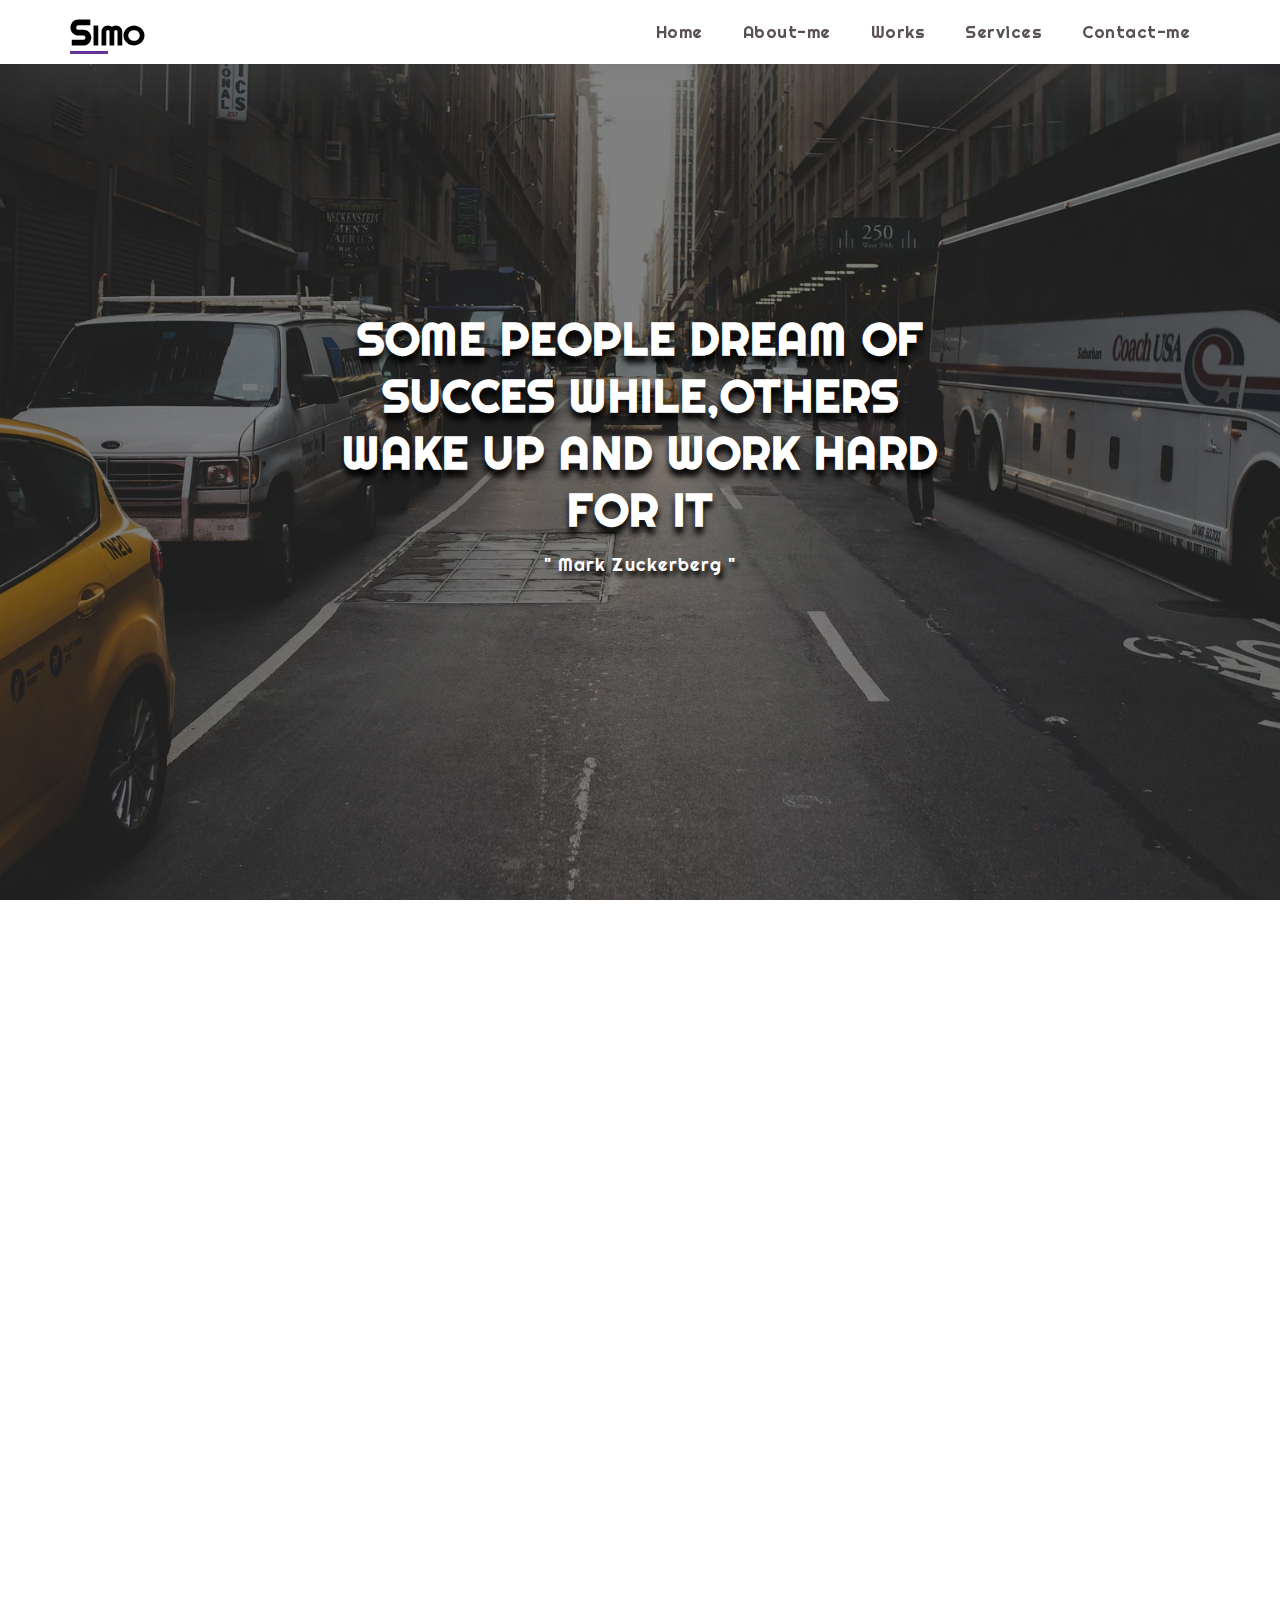
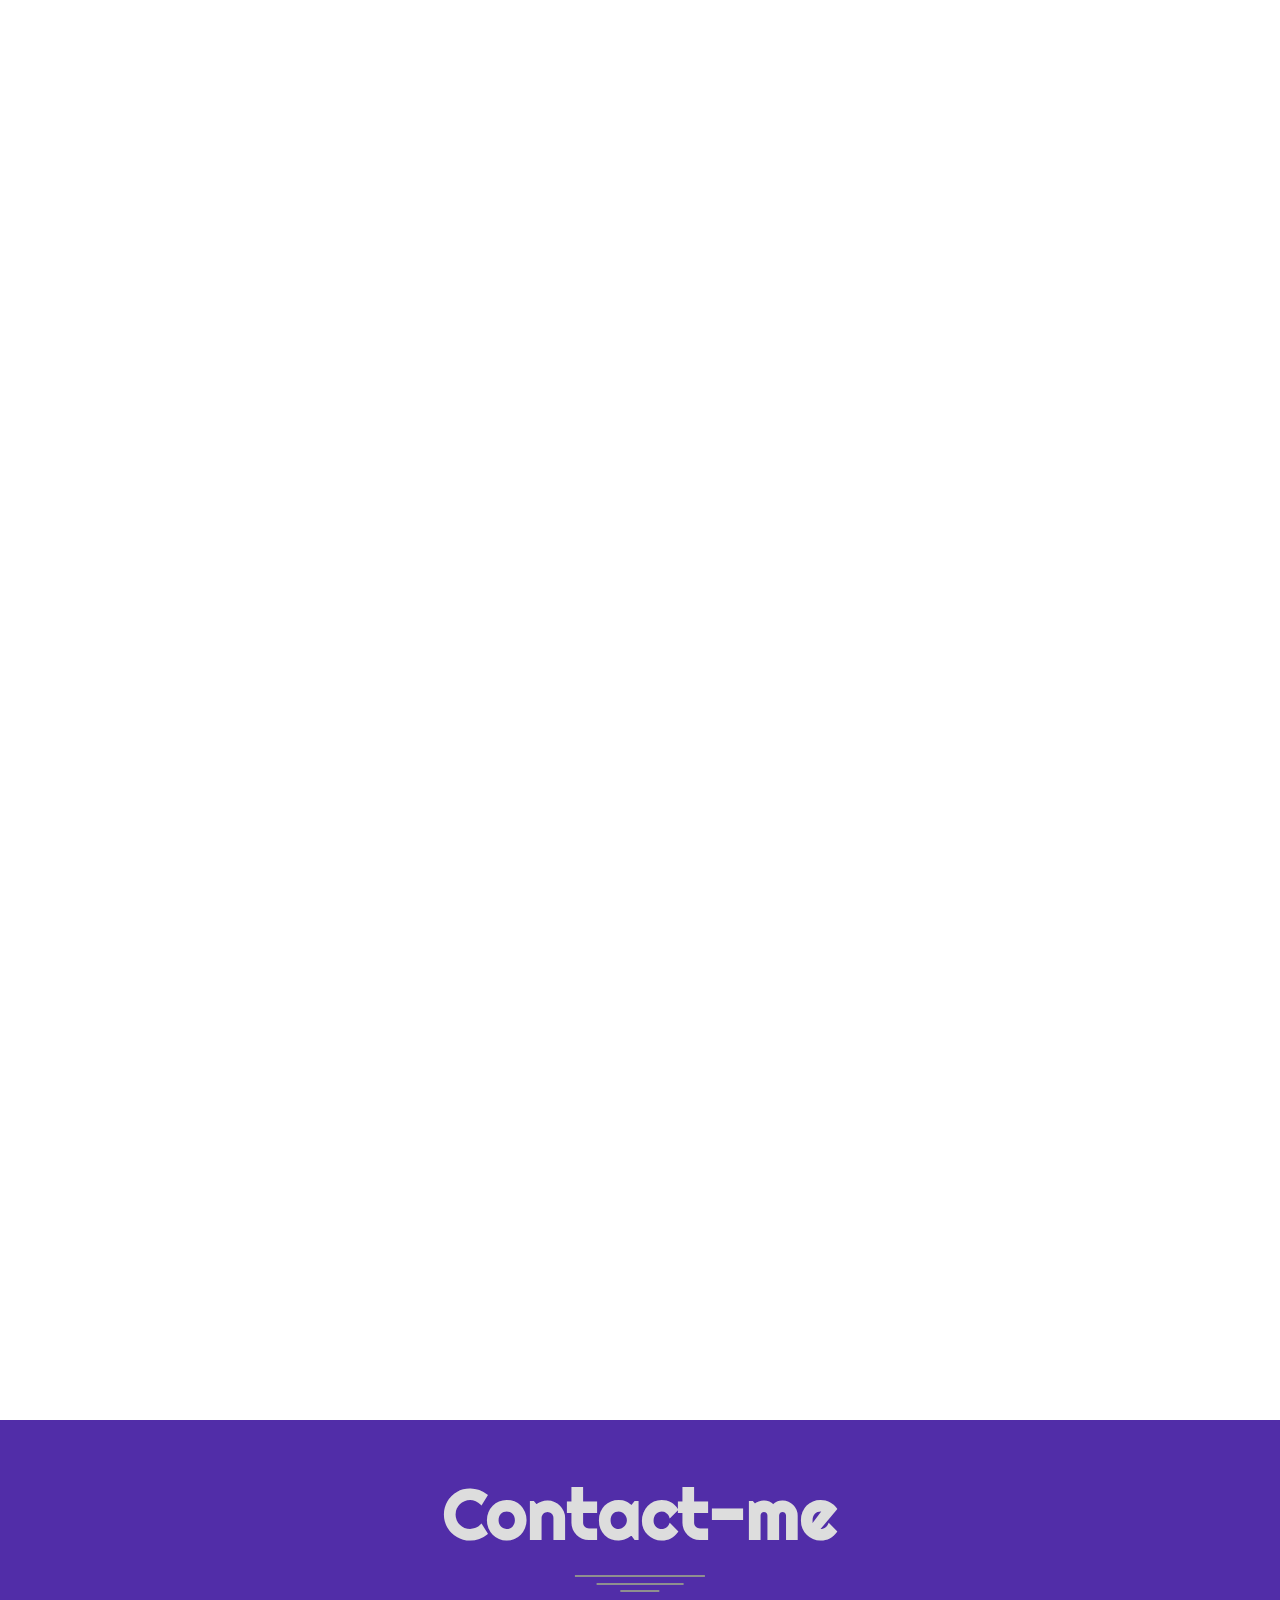
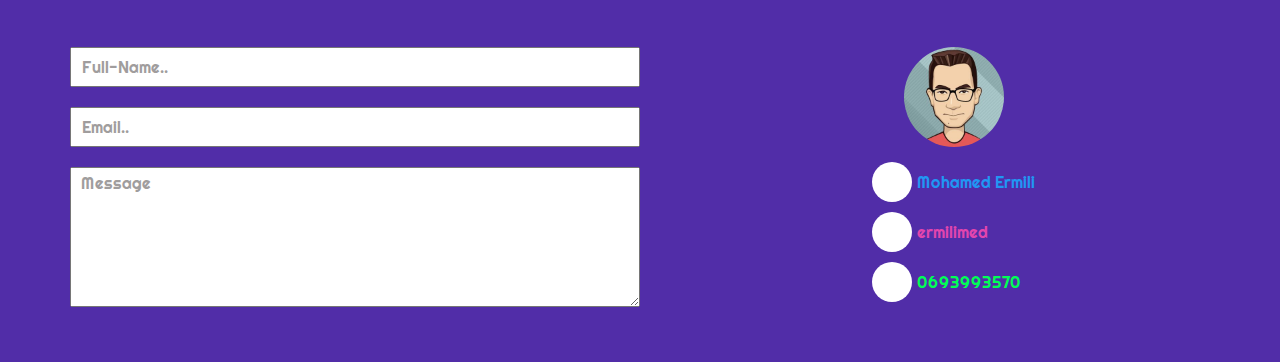
==== commit 980d1056: "Add files via upload" ====
--- a/index.html
+++ b/index.html
@@ -1,8 +1,9 @@
- <!DOCTYPE html>
+<!DOCTYPE html>
 <html lang="en">
 <head>
     <meta charset="UTF-8">
     <meta http-equiv="X-UA-Compatible" content="IE=edge">
+    <link rel="stylesheet" href="css/all.min.css">
     <meta name="viewport" content="width=device-width, initial-scale=1.0">
     <link rel="stylesheet" href="css/all.min.css">
     <link rel="stylesheet" href="css/normalize.css">
@@ -20,13 +21,13 @@
                 <h2><span>S</span>IMO</h2>
             </div>
             <div class="nav">
-                    <i class="fa fa-bars"></i>
-                <ul>
-                    <li><a href="#" class="active">Home</a></li>
-                    <li><a href="#About-me">About-me</a></li>
-                    <li><a href="#Works">Works</a></li>
-                    <li><a href="#Services">Services</a></li>
-                    <li><a href="#Contact-me">Contact-me</a></li>
+                    <i class="fa fa-bars bar"></i>
+                <ul id="menu">
+                    <li><a href="#home" class="active">Home</a></li>
+                    <li><a href="#about-me">About-me</a></li>
+                    <li><a href="#works">Works</a></li>
+                    <li><a href="#services">Services</a></li>
+                    <li><a href="#contact-me">Contact-me</a></li>
                 </ul>
             </div>
         </div>
@@ -37,7 +38,7 @@
             <span>" Mark Zuckerberg "</span>
         </div>
     </section>
-    <section class="about" id="About-me">
+    <section class="about" id="about-me">
         <div class="container">
             <div class="image" data-aos="fade-down">
                 <img src="images/computer.jpg" alt="">
@@ -47,84 +48,84 @@
                     <span>Ermili Mohamed</span>
                     <h2>I'm a freelance Front End Devevloper</h2>
                     <p>
-                        20 years old live in casablanca,Morocco. and I'm very passionate and dedicated to my work.With 2 years experience as a Front End Devevloper,I've acquired the skills necessary to build great and premium website interface.
+                        20 years old live in Casablanca,Morocco. I'm very passionate and dedicated to my work.With 2 years experience as a Front End Devevloper,I've acquired the skills necessary to build great and premium website interface.
                     </p>
-                    <a href="#">Read More..</a>
+                    <a href="index-more.html" class="main-button">Read More..</a>
                 </div>
             </div>
         </div>
     </section>
-    <section class="project" id="Works" data-aos="fade-up">
-      <div class="main-title">
-          <h2 class="">My Works</h2>
-      </div>
-      <div class="container">
-          <div class="box"  data-aos="fade-left">
-              <img src="images/work1.webp" alt="">
-              <div class="desc" data-aos="fade-up">
-                  <h3> Basic <i class="fas fa-star"></i></h3>
-                  <a href="index-more.html">Reade More</a>
-              </div>
-          </div>
-          <div class="box"  data-aos="fade-up">
-              <img src="images/work2.webp" alt="">
-              <div class="desc" data-aos="fade-up">
-                  <h3> Advanced <i class="fas fa-star"></i> <i class="fas fa-star"></i></h3>
-                  <a href="index-more.html">Reade More</a>
-              </div>
-          </div>
-          <div class="box" data-aos="fade-up">
-              <img src="images/work3.webp" alt="">
-              <div class="desc" data-aos="fade-up">
-                  <h3>Professional <i class="fas fa-star"></i><i class="fas fa-star"></i><i class="fas fa-star"></i></h3>
-                  <a href="index-more.html">Reade More</a>
-              </div>
-          </div>
-      </div>
+    <section class="project" id="works" data-aos="fade-up">
+        <div class="main-title">
+            <h2 class="">My Works</h2>
+        </div>
+        <div class="container">
+            <div class="box"  data-aos="fade-up">
+                <img src="images/work1.webp" alt="">
+                <div class="desc" data-aos="fade-up">
+                    <h3> Basic <i class="fas fa-star"></i></h3>
+                    <a href="index-more.html" class="main-button">Reade More</a>
+                </div>
+            </div>
+            <div class="box"  data-aos="fade-up">
+                <img src="images/work2.webp" alt="">
+                <div class="desc" data-aos="fade-up">
+                    <h3> Advanced <i class="fas fa-star"></i> <i class="fas fa-star"></i></h3>
+                    <a href="index-more.html" class="main-button">Reade More</a>
+                </div>
+            </div>
+            <div class="box" data-aos="fade-up">
+                <img src="images/work3.webp" alt="">
+                <div class="desc" data-aos="fade-up">
+                    <h3>Professional <i class="fas fa-star"></i><i class="fas fa-star"></i><i class="fas fa-star"></i></h3>
+                    <a href="index-more.html" class="main-button">Reade More</a>
+                </div>
+            </div>
+        </div>
     </section>
-    <section class="services" id="Services" data-aos="fade-up">
-    <div class="container">
-          <div class="main-title">
+    <section class="services" id="services" data-aos="fade-up">
+        <div class="container">
+            <div class="main-title">
                 <h2 class="">services</h2>
             </div>
             <div class="prices">
-              <div class="box" data-aos="fade-up">
-                  <h2>basic <br><i class="fa fa-star"></i></h2>
-                  <div class="number">
-                      <span>200</span>
-                  </div>
-                  <span class="cond">1 page</span>
-                  <span class="cond">unresponsive</span>
-                  <span class="cond">2 days</span>
-                  <span class="cond">No Source Code</span>
-                  <a href="#">Buy Now</a>
-              </div>
-              <div class="box" data-aos="fade-down">
-                  <h2> Standar <br><i class="fa fa-star"></i> <i class="fa fa-star"></i></h2>
-                  <div class="number">
-                      <span>500</span>
-                  </div>
-                  <span class="cond">3 pages</span>
-                  <span class="cond">responsive</span>
-                  <span class="cond">5 days </span>
-                  <span class="cond">Source Code</span>
-                  <a href="#">Buy Now</a>
-              </div>
-              <div class="box" data-aos="fade-down">
-                  <h2>Premium <br><i class="fa fa-star"></i> <i class="fa fa-star"></i> <i class="fa fa-star"></i></h2>
-                  <div class="number">
-                      <span>1500</span>
-                  </div>
-                  <span class="cond">6 page</span>
-                  <span class="cond">Responsive</span>
-                  <span class="cond">10 days</span>
-                  <span class="cond">Source Code</span>
-                  <a href="#">Buy Now</a>
-              </div>
-          </div>
+                <div class="box" data-aos="fade-up">
+                    <h2>basic <br><i class="fa fa-star"></i></h2>
+                    <div class="number">
+                        <span>200</span>
+                    </div>
+                    <span class="cond">1 page</span>
+                    <span class="cond">unresponsive</span>
+                    <span class="cond">2 days</span>
+                    <span class="cond">No Source Code</span>
+                    <a href="#">Buy Now</a>
+                </div>
+                <div class="box" data-aos="fade-down">
+                    <h2> Standar <br><i class="fa fa-star"></i> <i class="fa fa-star"></i></h2>
+                    <div class="number">
+                        <span>500</span>
+                    </div>
+                    <span class="cond">3 pages</span>
+                    <span class="cond">responsive</span>
+                    <span class="cond">5 days </span>
+                    <span class="cond">Source Code</span>
+                    <a href="#">Buy Now</a>
+                </div>
+                <div class="box" data-aos="fade-down">
+                    <h2>Premium <br><i class="fa fa-star"></i> <i class="fa fa-star"></i> <i class="fa fa-star"></i></h2>
+                    <div class="number">
+                        <span>1500</span>
+                    </div>
+                    <span class="cond">6 page</span>
+                    <span class="cond">Responsive</span>
+                    <span class="cond">10 days</span>
+                    <span class="cond">Source Code</span>
+                    <a href="#">Buy Now</a>
+                </div>
+            </div>
         </div>
     </section>
-    <footer id="Contact-me">
+    <footer id="contact-me">
         <div class="main-title">
             <h2 class="">Contact-me</h2>
         </div>
@@ -143,18 +144,18 @@
                 </div>
                 <div class="contact">
                     <div class="sociale">
-                      <a href="https://web.facebook.com/profile.php?id=100071168709455" target="blank">
-                        <i class="fb fab fa-facebook-f"></i>
-                        <span class="fb">Mohamed Ermili</span> 
-                    </a>
-                    <a href="https://www.instagram.com/ermilimed" target="_blank">
-                        <i class="inst fab fa-instagram"></i> 
-                        <span class="inst">ermilimed</span> 
-                    </a>
-                    <a href="https://web.whatsapp.com" target="_blank">
-                        <i class="wtsp fab fa-whatsapp"></i> 
-                        <span class="wtsp">0693993570</span> 
-                    </a>
+                        <a href="https://web.facebook.com/profile.php?id=100071168709455" target="blank" >
+                            <i class="fb fab fa-facebook-f"></i>
+                            <span class="fb">Mohamed Ermili</span> 
+                        </a>
+                        <a href="https://www.instagram.com/ermilimed" target="_blank">
+                            <i class="inst fab fa-instagram"></i> 
+                            <span class="inst">ermilimed</span> 
+                        </a>
+                        <a href="https://web.whatsapp.com" target="_blank">
+                            <i class="wtsp fab fa-whatsapp"></i> 
+                            <span class="wtsp">0693993570</span> 
+                        </a>
                     </div> 
                 </div>
             </div>
@@ -162,5 +163,15 @@
     </footer>
     <script src="aos-master/dist/aos.js"></script>
     <script> AOS.init()</script>
+    <script> 
+    
+    let myMenu = document.querySelector("#menu");
+    let myBar = document.querySelector(".bar");
+
+    myBar.onclick = function(){
+        myMenu.classList.toggle("menu-show");
+    }
+        
+    </script>
 </body>
-</html>
+</html>--- a/css/portfolio.css
+++ b/css/portfolio.css
@@ -1,11 +1,33 @@
- *{
+*{
     box-sizing: border-box;
     margin: 0;
     padding: 0;
+    /* font-size: 17px; */
+}
+.active{
+    
+}
+.main-button{
+    display: flex;
+    justify-content: center;
+    align-items: center;
+    color: rgb(255, 255, 255);
+    background: linear-gradient( 
+    45deg , #000, #000000bd);
+    width: fit-content;
+    padding: 13px 20px;
+    margin-top: 20px;
+    transition: .3s;
+    border-radius: 3px;
+    position: relative;
+}
+.main-button:hover{
+    box-shadow: 6px 8px 8px -4px #746f6fbd;
 }
 body{
     font-family: 'Righteous', cursive;
     scroll-behavior: smooth;
+
 }
 .container{
     margin-right: auto;
@@ -15,6 +37,23 @@
     max-width: 100%;
 }
 
+/* start scrollbar */
+::-webkit-scrollbar{
+    width: 15px;
+}
+::-webkit-scrollbar-thumb{
+    background-color: #17141430;
+    border-radius: 8px;
+}
+::-webkit-scrollbar-thumb:hover{
+    background-color:#00000091;
+}
+::-webkit-scrollbar-track{
+    background-color: #ffffff9e;
+    box-shadow:0 0 10px #b5abab inset;
+}
+/* end scrollbar */
+
 @media(min-width:768px){
     .container{
         width: 750px;
@@ -79,9 +118,13 @@
     bottom: -35px;
 }
 header{
-    padding-top: 20px;
-    padding-bottom: 20px;
-    box-shadow: 0px 8px 6px -4px #0000002e;
+    box-shadow: 0 4px 24px 0 rgb(0 0 0 / 9%),
+                0 12px 64px 0 rgb(169 169 170 / 23%);
+    position: fixed;
+    background: #fff;
+    z-index: 50;
+    width: 100%;
+    padding: 10px 0;
 }
 header .container{
     display: flex;
@@ -119,29 +162,46 @@
 header .container .nav ul{
     display: flex;
 }
+
 @media(max-width:992px){
     header .container .nav ul{
-        display: none;
-        flex-direction: column;
-        background: #fff;
-        position: absolute;
-        width: 215px;
-        right: 0px;
-        top: 65px;
-        padding: 10px;
-        border-radius: 10px;
-        transition: .3s;
-        z-index: 5;
+    display: none;
+    justify-content: center;
+    background: #fff;
+    position: absolute;
+    width: 700px;
+    right: 0px;
+    top: 43px;
+    padding: 10px;
+    border-bottom-right-radius: 4px;
+    border-bottom-left-radius: 4px;
+    transition: .3s;
+    z-index: 5;   
+    box-shadow:0 4px 24px 0 rgb(0 0 0 / 26%), 0 12px 64px 0 rgb(228 228 241 / 23%);
+    border-bottom: 4px solid #9c27b0;
+}
+    .menu-show{
+        display: flex !important;
     }
     header .container .nav i{
         display: block;
         font-size: 25px;
     }
-    header .container .nav:hover ul{
-        display: flex;
-    }
     header .container .nav ul li:hover{
         padding: 10px 0;
+    }
+}
+
+
+@media(max-width:768px){
+    header .container .nav ul{
+        flex-direction: column;
+        width: 600px;
+}
+}
+@media(max-width:576px){
+    header .container .nav ul{
+        width: 350px;
     }
 }
 header .container .nav ul li{
@@ -155,8 +215,8 @@
     display: block;
     padding: 10px;
     letter-spacing: 0.5px;
-    color: #000;
-    font-size: 19px;
+    color: #584f4ffc;
+    font-size: 17px;
     font-family:"Righteous";
     transition: 0.3s;
     border-radius: 10px;
@@ -168,7 +228,7 @@
 .slider{
     padding: 20px ;
     position: relative;
-    height: calc(100vh - 80px);
+    height: 100vh;
     background-image:url('../images/background3.webp');
     background-size: cover;
     background-position: center;
@@ -293,27 +353,12 @@
     color: #333;
     line-height: 1.5;
 }
-.about .container .info .desc a{
-    display: block;
-    color: #fff;
-    background: linear-gradient(
--45deg
-, #000, #000000ab);
-    width: fit-content;
-    padding: 13px 20px;
-    margin-top: 20px;
-    transition: .3s;
-}
 @media(max-width:768px){
     .about .container .info .desc a{
         margin-left:auto ;
         margin-right:auto ;
     }
 }
-.about .container .info .desc a:hover{
-    box-shadow: 0px 8px 6px -4px #000000de;
-}
-
 /* project */
 .project{
     padding-top: 50px;
@@ -321,6 +366,13 @@
     overflow: hidden;
     background: #eee;
 }
+.project a{
+    margin-right: auto;
+    margin-left: auto;
+    margin-top: 20px;
+    margin-bottom: 10px;
+
+}
 .project .container{
     display: grid;
     grid-template-columns: repeat(auto-fill, minmax(300px, 1fr));
@@ -352,7 +404,7 @@
 }
 .project .container .box .desc a{
     display: block;
-    color: #fff;
+    /* color: #fff;
     background: linear-gradient(
 -45deg
 , #000, #000000ab);
@@ -363,7 +415,7 @@
     margin-right: auto;
     margin-left: auto;
     margin-bottom: 20px;
-    border-radius: 6px;
+    border-radius: 6px; */
 }
 .project .container .box .desc a:hover{
     box-shadow: 0px 8px 6px -4px #0000008f;
@@ -387,6 +439,8 @@
     box-shadow: 0 12px 20px 0 rgb(0 0 0 / 13%), 0 2px 4px 0 rgb(0 0 0 / 12%);
     transition: color 0.3s;
 }
+/* .services .container .box:hover{
+} */
 .services .container .box::before{
     content: "";
     position: absolute;
@@ -565,7 +619,8 @@
     margin-bottom: 15px;
 }
 footer .container .me .contact .sociale a{
-    display: block;
+    display: flex;
+    align-items: center;
     color:#fff;
     margin-bottom: 10px;
 }
@@ -582,14 +637,19 @@
     margin-right: 5px;
     transition: color .3s;
 }
+@media(max-width:767px){
+    footer .container .me .contact .sociale a span{
+        display: none;
+    }    
+}
 footer .container .me .contact .sociale a span.fb{
-  color: #2196f3;
+    color: #2196f3;
 }
 footer .container .me .contact .sociale a span.inst{
-  color: rgb(226, 69, 174);
+    color: rgb(226, 69, 174);
 }
 footer .container .me .contact .sociale a span.wtsp{
-  color: rgb(0, 255, 85);
+    color: rgb(0, 255, 85);
 }
 footer .container .me .contact .sociale a i.fb{
     color: blue;
@@ -628,3 +688,7 @@
     line-height: 1.6;
     border-radius: 6px;
 }
+
+.show{
+    display: none;
+}